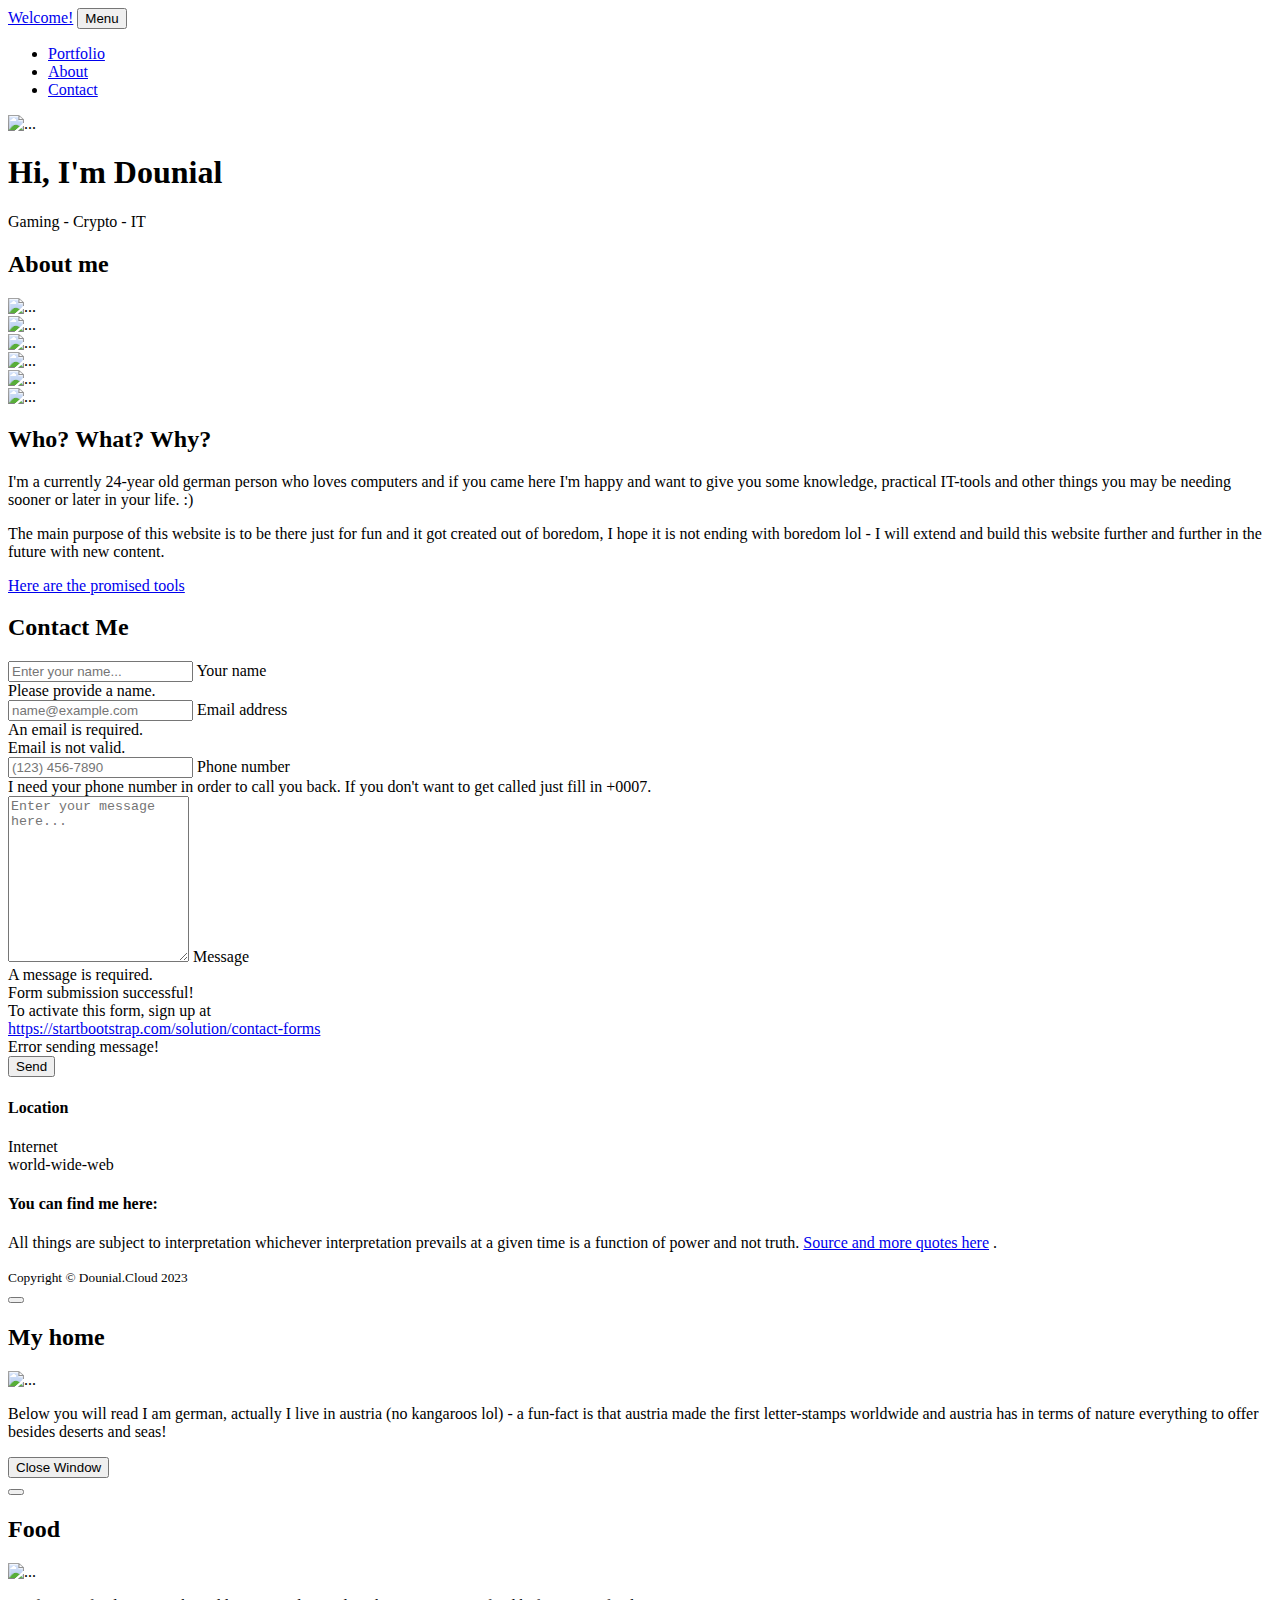
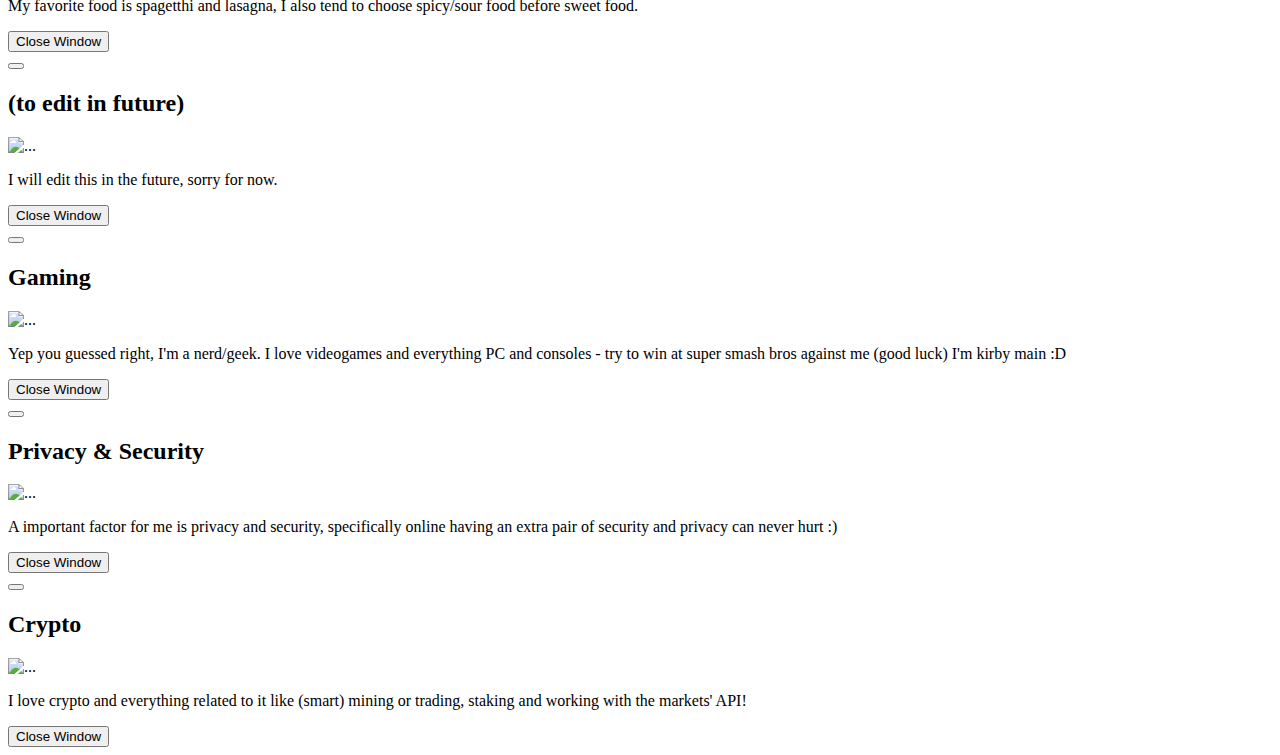
==== index.html @ b58fe0c3 "Added index.html" ====
<!DOCTYPE html>
<html lang="en">
    <head>
        <meta charset="utf-8" />
        <meta name="viewport" content="width=device-width, initial-scale=1, shrink-to-fit=no" />
        <meta name="description" content="" />
        <meta name="author" content="" />
        <title>I'm just a tab, don't mind me</title>
        <!-- Favicon-->
        <link rel="icon" type="image/x-icon" href="assets/favicon.ico" />
        <!-- Font Awesome icons (free version)-->
        <script src="https://use.fontawesome.com/releases/v6.3.0/js/all.js" crossorigin="anonymous"></script>
        <!-- Google fonts-->
        <link href="https://fonts.googleapis.com/css?family=Montserrat:400,700" rel="stylesheet" type="text/css" />
        <link href="https://fonts.googleapis.com/css?family=Lato:400,700,400italic,700italic" rel="stylesheet" type="text/css" />
        <!-- Core theme CSS (includes Bootstrap)-->
        <link href="css/styles.css" rel="stylesheet" />
    </head>
    <body id="page-top">
        <!-- Navigation-->
        <nav class="navbar navbar-expand-lg bg-secondary text-uppercase fixed-top" id="mainNav">
            <div class="container">
                <a class="navbar-brand" href="#page-top">Welcome!</a>
                <button class="navbar-toggler text-uppercase font-weight-bold bg-primary text-white rounded" type="button" data-bs-toggle="collapse" data-bs-target="#navbarResponsive" aria-controls="navbarResponsive" aria-expanded="false" aria-label="Toggle navigation">
                    Menu
                    <i class="fas fa-bars"></i>
                </button>
                <div class="collapse navbar-collapse" id="navbarResponsive">
                    <ul class="navbar-nav ms-auto">
                        <li class="nav-item mx-0 mx-lg-1"><a class="nav-link py-3 px-0 px-lg-3 rounded" href="#portfolio">Portfolio</a></li>
                        <li class="nav-item mx-0 mx-lg-1"><a class="nav-link py-3 px-0 px-lg-3 rounded" href="#about">About</a></li>
                        <li class="nav-item mx-0 mx-lg-1"><a class="nav-link py-3 px-0 px-lg-3 rounded" href="#contact">Contact</a></li>
                    </ul>
                </div>
            </div>
        </nav>
        <!-- Masthead-->
        <header class="masthead bg-primary text-white text-center">
            <div class="container d-flex align-items-center flex-column">
                <!-- Masthead Avatar Image-->
                <img class="masthead-avatar mb-5" src="assets/img/avataaars.png" alt="..." />
                <!-- Masthead Heading-->
                <h1 class="masthead-heading text-uppercase mb-0">Hi, I'm Dounial</h1>
                <!-- Icon Divider-->
                <div class="divider-custom divider-light">
                    <div class="divider-custom-line"></div>
                    <div class="divider-custom-icon"><i class="fas fa-star"></i></div>
                    <div class="divider-custom-line"></div>
                </div>
                <!-- Masthead Subheading-->
                <p class="masthead-subheading font-weight-light mb-0">Gaming - Crypto - IT</p>
            </div>
        </header>
        <!-- Portfolio Section-->
        <section class="page-section portfolio" id="portfolio">
            <div class="container">

                <!-- Portfolio Section Heading-->
                <h2 class="page-section-heading text-center text-uppercase text-secondary mb-0">About me</h2>
                <!-- Icon Divider-->
                <div class="divider-custom">
                    <div class="divider-custom-line"></div>
                    <div class="divider-custom-icon"><i class="fas fa-star"></i></div>
                    <div class="divider-custom-line"></div>
                </div>
                <!-- Portfolio Grid Items-->
                <div class="row justify-content-center">
                    <!-- Portfolio Item 1-->
                    <div class="col-md-6 col-lg-4 mb-5">
                        <div class="portfolio-item mx-auto" data-bs-toggle="modal" data-bs-target="#portfolioModal1">
                            <div class="portfolio-item-caption d-flex align-items-center justify-content-center h-100 w-100">
                                <div class="portfolio-item-caption-content text-center text-white"><i class="fas fa-plus fa-3x"></i></div>
                            </div>
                            <img class="img-fluid" src="assets/img/portfolio/cabin.png" alt="..." />
                        </div>
                    </div>
                    <!-- Portfolio Item 2-->
                    <div class="col-md-6 col-lg-4 mb-5">
                        <div class="portfolio-item mx-auto" data-bs-toggle="modal" data-bs-target="#portfolioModal2">
                            <div class="portfolio-item-caption d-flex align-items-center justify-content-center h-100 w-100">
                                <div class="portfolio-item-caption-content text-center text-white"><i class="fas fa-plus fa-3x"></i></div>
                            </div>
                            <img class="img-fluid" src="assets/img/portfolio/cake.png" alt="..." />
                        </div>
                    </div>
                    <!-- Portfolio Item 3-->
                    <div class="col-md-6 col-lg-4 mb-5">
                        <div class="portfolio-item mx-auto" data-bs-toggle="modal" data-bs-target="#portfolioModal3">
                            <div class="portfolio-item-caption d-flex align-items-center justify-content-center h-100 w-100">
                                <div class="portfolio-item-caption-content text-center text-white"><i class="fas fa-plus fa-3x"></i></div>
                            </div>
                            <img class="img-fluid" src="assets/img/portfolio/circus.png" alt="..." />
                        </div>
                    </div>
                    <!-- Portfolio Item 4-->
                    <div class="col-md-6 col-lg-4 mb-5 mb-lg-0">
                        <div class="portfolio-item mx-auto" data-bs-toggle="modal" data-bs-target="#portfolioModal4">
                            <div class="portfolio-item-caption d-flex align-items-center justify-content-center h-100 w-100">
                                <div class="portfolio-item-caption-content text-center text-white"><i class="fas fa-plus fa-3x"></i></div>
                            </div>
                            <img class="img-fluid" src="assets/img/portfolio/game.png" alt="..." />
                        </div>
                    </div>
                    <!-- Portfolio Item 5-->
                    <div class="col-md-6 col-lg-4 mb-5 mb-md-0">
                        <div class="portfolio-item mx-auto" data-bs-toggle="modal" data-bs-target="#portfolioModal5">
                            <div class="portfolio-item-caption d-flex align-items-center justify-content-center h-100 w-100">
                                <div class="portfolio-item-caption-content text-center text-white"><i class="fas fa-plus fa-3x"></i></div>
                            </div>
                            <img class="img-fluid" src="assets/img/portfolio/safe.png" alt="..." />
                        </div>
                    </div>
                    <!-- Portfolio Item 6-->
                    <div class="col-md-6 col-lg-4">
                        <div class="portfolio-item mx-auto" data-bs-toggle="modal" data-bs-target="#portfolioModal6">
                            <div class="portfolio-item-caption d-flex align-items-center justify-content-center h-100 w-100">
                                <div class="portfolio-item-caption-content text-center text-white"><i class="fas fa-plus fa-3x"></i></div>
                            </div>
                            <img class="img-fluid" src="assets/img/portfolio/submarine.png" alt="..." />
                        </div>
                    </div>
                </div>
            </div>
        </section>


                <!-- About Section-->
        <section class="page-section bg-primary text-white mb-0" id="about me">
            <div class="container">
                <!-- About Section Heading-->
                <h2 class="page-section-heading text-center text-uppercase text-white">Who? What? Why?</h2>
                <!-- Icon Divider-->
                <div class="divider-custom divider-light">
                    <div class="divider-custom-line"></div>
                    <div class="divider-custom-icon"><i class="fas fa-star"></i></div>
                    <div class="divider-custom-line"></div>
                </div>
                <!-- About Section Content-->
                <div class="row">
                    <div class="col-lg-4 ms-auto"><p class="lead">I'm a currently 24-year old german person who loves computers and if you came here I'm happy and want to give you some knowledge, practical IT-tools and other things you may be needing sooner or later in your life. :)</p></div>
                    <div class="col-lg-4 me-auto"><p class="lead">The main purpose of this website is to be there just for fun and it got created out of boredom, I hope it is not ending with boredom lol - I will extend and build this website further and further in the future with new content.</p></div>
                </div>
                <!-- About Section Button-->
                <div class="text-center mt-4">
                    <a class="btn btn-xl btn-outline-light" href="https://github.com/NeatFennec/cooltoolurls/">
                        <i class="fas fa-download me-2"></i>
                        Here are the promised tools
                    </a>
                </div>
            </div>
        </section>


        <!-- Contact Section-->
        <section class="page-section" id="contact">
            <div class="container">
                <!-- Contact Section Heading-->
                <h2 class="page-section-heading text-center text-uppercase text-secondary mb-0">Contact Me</h2>
                <!-- Icon Divider-->
                <div class="divider-custom">
                    <div class="divider-custom-line"></div>
                    <div class="divider-custom-icon"><i class="fas fa-star"></i></div>
                    <div class="divider-custom-line"></div>
                </div>
                <!-- Contact Section Form-->
                <div class="row justify-content-center">
                    <div class="col-lg-8 col-xl-7">
                        <!-- * * * * * * * * * * * * * * *-->
                        <!-- * * SB Forms Contact Form * *-->
                        <!-- * * * * * * * * * * * * * * *-->
                        <!-- This form is pre-integrated with SB Forms.-->
                        <!-- To make this form functional, sign up at-->
                        <!-- https://startbootstrap.com/solution/contact-forms-->
                        <!-- to get an API token!-->
                        <form id="contactForm" data-sb-form-api-token="API_TOKEN">
                            <!-- Name input-->
                            <div class="form-floating mb-3">
                                <input class="form-control" id="name" type="text" placeholder="Enter your name..." data-sb-validations="required" />
                                <label for="name">Your name</label>
                                <div class="invalid-feedback" data-sb-feedback="name:required">Please provide a name.</div>
                            </div>
                            <!-- Email address input-->
                            <div class="form-floating mb-3">
                                <input class="form-control" id="email" type="email" placeholder="name@example.com" data-sb-validations="required,email" />
                                <label for="email">Email address</label>
                                <div class="invalid-feedback" data-sb-feedback="email:required">An email is required.</div>
                                <div class="invalid-feedback" data-sb-feedback="email:email">Email is not valid.</div>
                            </div>
                            <!-- Phone number input-->
                            <div class="form-floating mb-3">
                                <input class="form-control" id="phone" type="tel" placeholder="(123) 456-7890" data-sb-validations="required" />
                                <label for="phone">Phone number</label>
                                <div class="invalid-feedback" data-sb-feedback="phone:required">I need your phone number in order to call you back. If you don't want to get called just fill in +0007.</div>
                            </div>
                            <!-- Message input-->
                            <div class="form-floating mb-3">
                                <textarea class="form-control" id="message" type="text" placeholder="Enter your message here..." style="height: 10rem" data-sb-validations="required"></textarea>
                                <label for="message">Message</label>
                                <div class="invalid-feedback" data-sb-feedback="message:required">A message is required.</div>
                            </div>
                            <!-- Submit success message-->
                            <!---->
                            <!-- This is what your users will see when the form-->
                            <!-- has successfully submitted-->
                            <div class="d-none" id="submitSuccessMessage">
                                <div class="text-center mb-3">
                                    <div class="fw-bolder">Form submission successful!</div>
                                    To activate this form, sign up at
                                    <br />
                                    <a href="https://startbootstrap.com/solution/contact-forms">https://startbootstrap.com/solution/contact-forms</a>
                                </div>
                            </div>
                            <!-- Submit error message-->
                            <!---->
                            <!-- This is what your users will see when there is-->
                            <!-- an error submitting the form-->
                            <div class="d-none" id="submitErrorMessage"><div class="text-center text-danger mb-3">Error sending message!</div></div>
                            <!-- Submit Button-->
                            <button class="btn btn-primary btn-xl disabled" id="submitButton" type="submit">Send</button>
                        </form>
                    </div>
                </div>
            </div>
        </section>
        <!-- Footer-->
        <footer class="footer text-center">
            <div class="container">
                <div class="row">
                    <!-- Footer Location-->
                    <div class="col-lg-4 mb-5 mb-lg-0">
                        <h4 class="text-uppercase mb-4">Location</h4>
                        <p class="lead mb-0">
                            Internet
                            <br />
                            world-wide-web
                        </p>
                    </div>
                    <!-- Footer Social Icons-->
                    <div class="col-lg-4 mb-5 mb-lg-0">
                        <h4 class="text-uppercase mb-4">You can find me here:</h4>
                        <a class="btn btn-outline-light btn-social mx-1" href="https://steamcommunity.com/id/dounial/"><i class="fab fa-fw fa-facebook-f"></i></a>
                        <a class="btn btn-outline-light btn-social mx-1" href="https://battlelog.battlefield.com/bf4/user/Dounialx/"><i class="fab fa-fw fa-twitter"></i></a>
                        <a class="btn btn-outline-light btn-social mx-1" href="https://dounial.itch.io/"><i class="fab fa-fw fa-linkedin-in"></i></a>
                        <a class="btn btn-outline-light btn-social mx-1" href="https://lutris.net/user/ApathyDan"><i class="fab fa-fw fa-dribbble"></i></a>
                    </div>
                    <!-- Footer About Text-->
                    <div class="col-lg-4">
                        <h4 class="text-uppercase mb-4"></h4>
                        <p class="lead mb-0">
                            All things are subject to interpretation whichever interpretation prevails at a given time is a function of power and not truth.
                            <a href="https://www.brainyquote.com/authors/friedrich-nietzsche-quotes">Source and more quotes here</a>
                            .
                        </p>
                    </div>
                </div>
            </div>
        </footer>
        <!-- Copyright Section-->
        <div class="copyright py-4 text-center text-white">
            <div class="container"><small>Copyright &copy; Dounial.Cloud 2023</small></div>
        </div>
        <!-- Portfolio Modals-->
        <!-- Portfolio Modal 1-->
        <div class="portfolio-modal modal fade" id="portfolioModal1" tabindex="-1" aria-labelledby="portfolioModal1" aria-hidden="true">
            <div class="modal-dialog modal-xl">
                <div class="modal-content">
                    <div class="modal-header border-0"><button class="btn-close" type="button" data-bs-dismiss="modal" aria-label="Close"></button></div>
                    <div class="modal-body text-center pb-5">
                        <div class="container">
                            <div class="row justify-content-center">
                                <div class="col-lg-8">
                                    <!-- Portfolio Modal - Title-->
                                    <h2 class="portfolio-modal-title text-secondary text-uppercase mb-0">My home</h2>
                                    <!-- Icon Divider-->
                                    <div class="divider-custom">
                                        <div class="divider-custom-line"></div>
                                        <div class="divider-custom-icon"><i class="fas fa-star"></i></div>
                                        <div class="divider-custom-line"></div>
                                    </div>
                                    <!-- Portfolio Modal - Image-->
                                    <img class="img-fluid rounded mb-5" src="assets/img/portfolio/cabin.png" alt="..." />
                                    <!-- Portfolio Modal - Text-->
                                    <p class="mb-4">Below you will read I am german, actually I live in austria (no kangaroos lol) - a fun-fact is that austria made the first letter-stamps worldwide and austria has in terms of nature everything to offer besides deserts and seas! </p>
                                    <button class="btn btn-primary" data-bs-dismiss="modal">
                                        <i class="fas fa-xmark fa-fw"></i>
                                        Close Window
                                    </button>
                                </div>
                            </div>
                        </div>
                    </div>
                </div>
            </div>
        </div>
        <!-- Portfolio Modal 2-->
        <div class="portfolio-modal modal fade" id="portfolioModal2" tabindex="-1" aria-labelledby="portfolioModal2" aria-hidden="true">
            <div class="modal-dialog modal-xl">
                <div class="modal-content">
                    <div class="modal-header border-0"><button class="btn-close" type="button" data-bs-dismiss="modal" aria-label="Close"></button></div>
                    <div class="modal-body text-center pb-5">
                        <div class="container">
                            <div class="row justify-content-center">
                                <div class="col-lg-8">
                                    <!-- Portfolio Modal - Title-->
                                    <h2 class="portfolio-modal-title text-secondary text-uppercase mb-0">Food</h2>
                                    <!-- Icon Divider-->
                                    <div class="divider-custom">
                                        <div class="divider-custom-line"></div>
                                        <div class="divider-custom-icon"><i class="fas fa-star"></i></div>
                                        <div class="divider-custom-line"></div>
                                    </div>
                                    <!-- Portfolio Modal - Image-->
                                    <img class="img-fluid rounded mb-5" src="assets/img/portfolio/cake.png" alt="..." />
                                    <!-- Portfolio Modal - Text-->
                                    <p class="mb-4">My favorite food is spagetthi and lasagna, I also tend to choose spicy/sour food before sweet food.</p>
                                    <button class="btn btn-primary" data-bs-dismiss="modal">
                                        <i class="fas fa-xmark fa-fw"></i>
                                        Close Window
                                    </button>
                                </div>
                            </div>
                        </div>
                    </div>
                </div>
            </div>
        </div>
        <!-- Portfolio Modal 3-->
        <div class="portfolio-modal modal fade" id="portfolioModal3" tabindex="-1" aria-labelledby="portfolioModal3" aria-hidden="true">
            <div class="modal-dialog modal-xl">
                <div class="modal-content">
                    <div class="modal-header border-0"><button class="btn-close" type="button" data-bs-dismiss="modal" aria-label="Close"></button></div>
                    <div class="modal-body text-center pb-5">
                        <div class="container">
                            <div class="row justify-content-center">
                                <div class="col-lg-8">
                                    <!-- Portfolio Modal - Title-->
                                    <h2 class="portfolio-modal-title text-secondary text-uppercase mb-0">(to edit in future)</h2>
                                    <!-- Icon Divider-->
                                    <div class="divider-custom">
                                        <div class="divider-custom-line"></div>
                                        <div class="divider-custom-icon"><i class="fas fa-star"></i></div>
                                        <div class="divider-custom-line"></div>
                                    </div>
                                    <!-- Portfolio Modal - Image-->
                                    <img class="img-fluid rounded mb-5" src="assets/img/portfolio/circus.png" alt="..." />
                                    <!-- Portfolio Modal - Text-->
                                    <p class="mb-4">I will edit this in the future, sorry for now.</p>
                                    <button class="btn btn-primary" data-bs-dismiss="modal">
                                        <i class="fas fa-xmark fa-fw"></i>
                                        Close Window
                                    </button>
                                </div>
                            </div>
                        </div>
                    </div>
                </div>
            </div>
        </div>
        <!-- Portfolio Modal 4-->
        <div class="portfolio-modal modal fade" id="portfolioModal4" tabindex="-1" aria-labelledby="portfolioModal4" aria-hidden="true">
            <div class="modal-dialog modal-xl">
                <div class="modal-content">
                    <div class="modal-header border-0"><button class="btn-close" type="button" data-bs-dismiss="modal" aria-label="Close"></button></div>
                    <div class="modal-body text-center pb-5">
                        <div class="container">
                            <div class="row justify-content-center">
                                <div class="col-lg-8">
                                    <!-- Portfolio Modal - Title-->
                                    <h2 class="portfolio-modal-title text-secondary text-uppercase mb-0">Gaming</h2>
                                    <!-- Icon Divider-->
                                    <div class="divider-custom">
                                        <div class="divider-custom-line"></div>
                                        <div class="divider-custom-icon"><i class="fas fa-star"></i></div>
                                        <div class="divider-custom-line"></div>
                                    </div>
                                    <!-- Portfolio Modal - Image-->
                                    <img class="img-fluid rounded mb-5" src="assets/img/portfolio/game.png" alt="..." />
                                    <!-- Portfolio Modal - Text-->
                                    <p class="mb-4">Yep you guessed right, I'm a nerd/geek. I love videogames and everything PC and consoles - try to win at super smash bros against me (good luck) I'm kirby main :D</p>
                                    <button class="btn btn-primary" data-bs-dismiss="modal">
                                        <i class="fas fa-xmark fa-fw"></i>
                                        Close Window
                                    </button>
                                </div>
                            </div>
                        </div>
                    </div>
                </div>
            </div>
        </div>
        <!-- Portfolio Modal 5-->
        <div class="portfolio-modal modal fade" id="portfolioModal5" tabindex="-1" aria-labelledby="portfolioModal5" aria-hidden="true">
            <div class="modal-dialog modal-xl">
                <div class="modal-content">
                    <div class="modal-header border-0"><button class="btn-close" type="button" data-bs-dismiss="modal" aria-label="Close"></button></div>
                    <div class="modal-body text-center pb-5">
                        <div class="container">
                            <div class="row justify-content-center">
                                <div class="col-lg-8">
                                    <!-- Portfolio Modal - Title-->
                                    <h2 class="portfolio-modal-title text-secondary text-uppercase mb-0">Privacy & Security</h2>
                                    <!-- Icon Divider-->
                                    <div class="divider-custom">
                                        <div class="divider-custom-line"></div>
                                        <div class="divider-custom-icon"><i class="fas fa-star"></i></div>
                                        <div class="divider-custom-line"></div>
                                    </div>
                                    <!-- Portfolio Modal - Image-->
                                    <img class="img-fluid rounded mb-5" src="assets/img/portfolio/safe.png" alt="..." />
                                    <!-- Portfolio Modal - Text-->
                                    <p class="mb-4">A important factor for me is privacy and security, specifically online having an extra pair of security and privacy can never hurt :)</p>
                                    <button class="btn btn-primary" data-bs-dismiss="modal">
                                        <i class="fas fa-xmark fa-fw"></i>
                                        Close Window
                                    </button>
                                </div>
                            </div>
                        </div>
                    </div>
                </div>
            </div>
        </div>
        <!-- Portfolio Modal 6-->
        <div class="portfolio-modal modal fade" id="portfolioModal6" tabindex="-1" aria-labelledby="portfolioModal6" aria-hidden="true">
            <div class="modal-dialog modal-xl">
                <div class="modal-content">
                    <div class="modal-header border-0"><button class="btn-close" type="button" data-bs-dismiss="modal" aria-label="Close"></button></div>
                    <div class="modal-body text-center pb-5">
                        <div class="container">
                            <div class="row justify-content-center">
                                <div class="col-lg-8">
                                    <!-- Portfolio Modal - Title-->
                                    <h2 class="portfolio-modal-title text-secondary text-uppercase mb-0">Crypto</h2>
                                    <!-- Icon Divider-->
                                    <div class="divider-custom">
                                        <div class="divider-custom-line"></div>
                                        <div class="divider-custom-icon"><i class="fas fa-star"></i></div>
                                        <div class="divider-custom-line"></div>
                                    </div>
                                    <!-- Portfolio Modal - Image-->
                                    <img class="img-fluid rounded mb-5" src="assets/img/portfolio/submarine.png" alt="..." />
                                    <!-- Portfolio Modal - Text-->
                                    <p class="mb-4">I love crypto and everything related to it like (smart) mining or trading, staking and working with the markets' API!</p>
                                    <button class="btn btn-primary" data-bs-dismiss="modal">
                                        <i class="fas fa-xmark fa-fw"></i>
                                        Close Window
                                    </button>
                                </div>
                            </div>
                        </div>
                    </div>
                </div>
            </div>
        </div>
        <!-- Bootstrap core JS-->


<script src="https://code.createjs.com/1.0.0/createjs.min.js"></script>



        <script src="https://cdn.jsdelivr.net/npm/bootstrap@5.2.3/dist/js/bootstrap.bundle.min.js"></script>
        <!-- Core theme JS-->
        <script src="js/scripts.js"></script>
        <!-- * * * * * * * * * * * * * * * * * * * * * * * * * * * * * * * * * * * * * * * *-->
        <!-- * *                               SB Forms JS                               * *-->
        <!-- * * Activate your form at https://startbootstrap.com/solution/contact-forms * *-->
        <!-- * * * * * * * * * * * * * * * * * * * * * * * * * * * * * * * * * * * * * * * *-->
        <script src="https://cdn.startbootstrap.com/sb-forms-latest.js"></script>
    </body>
</html>
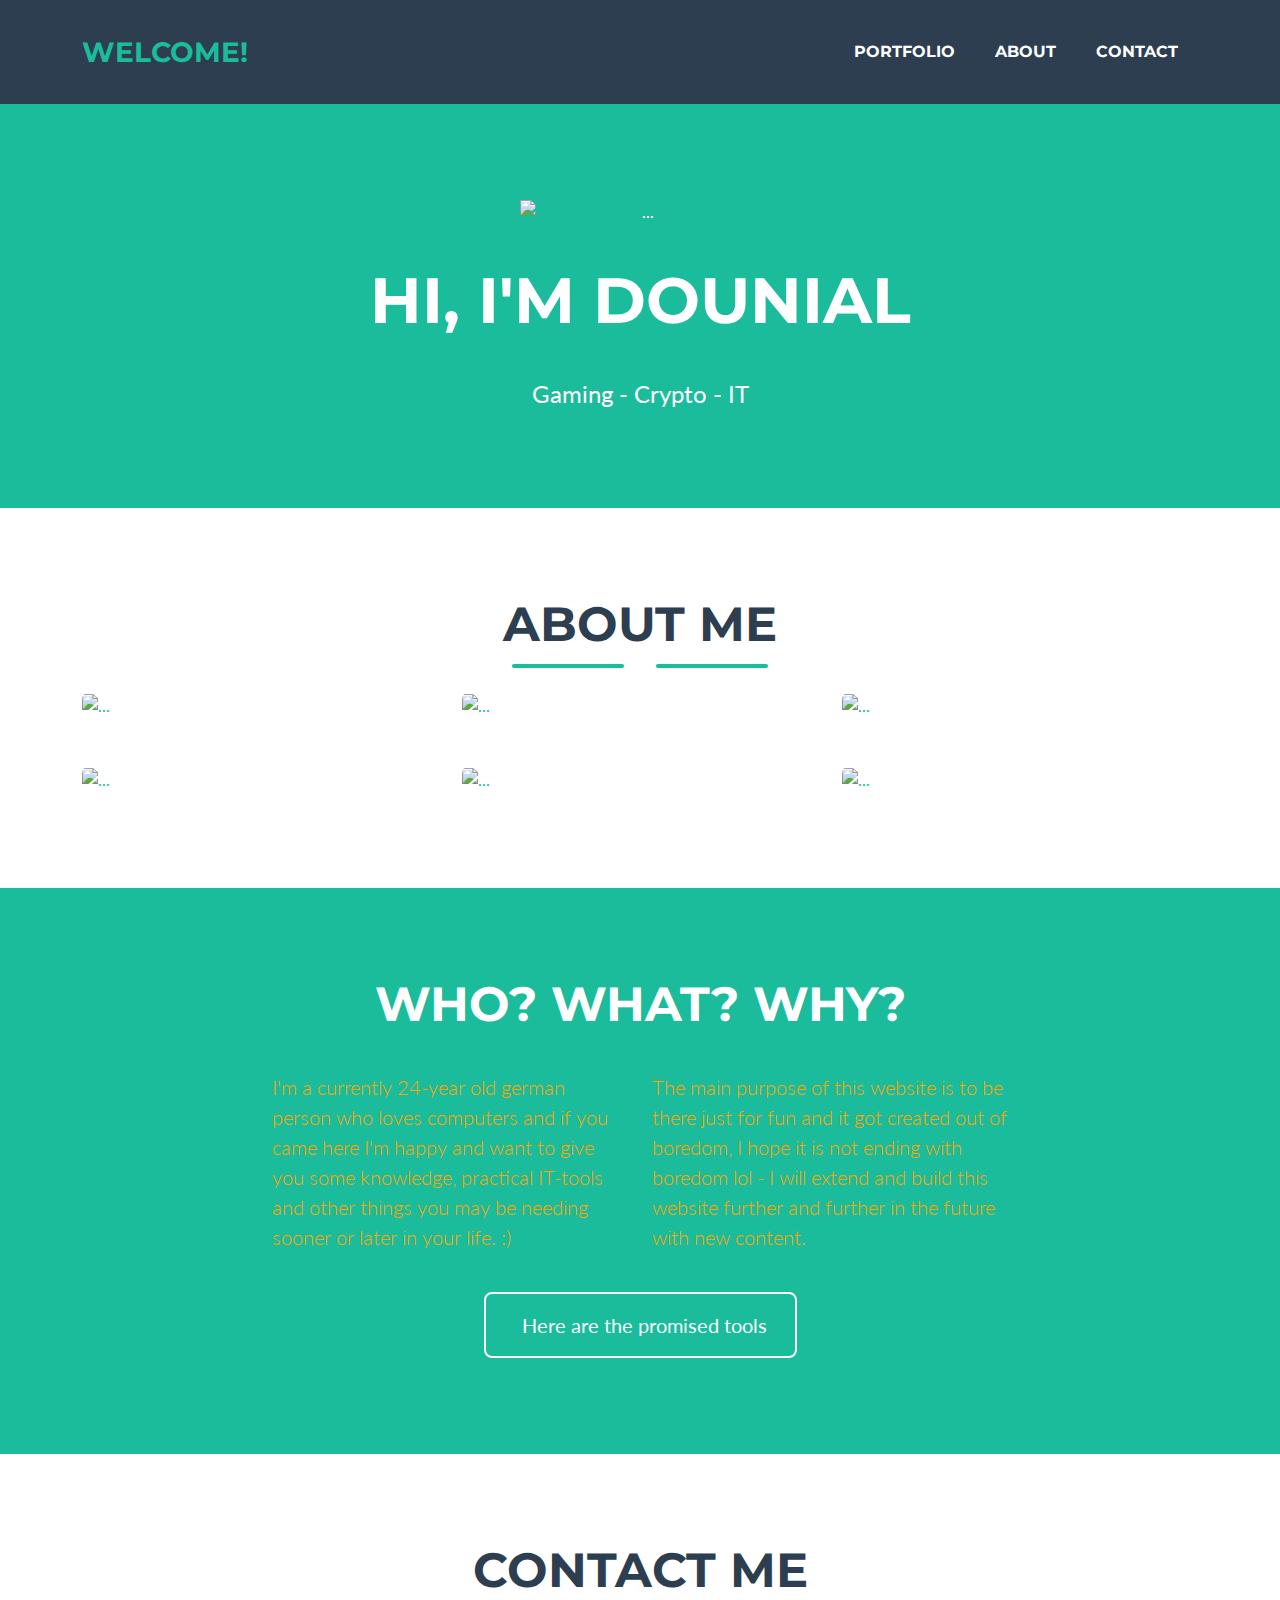
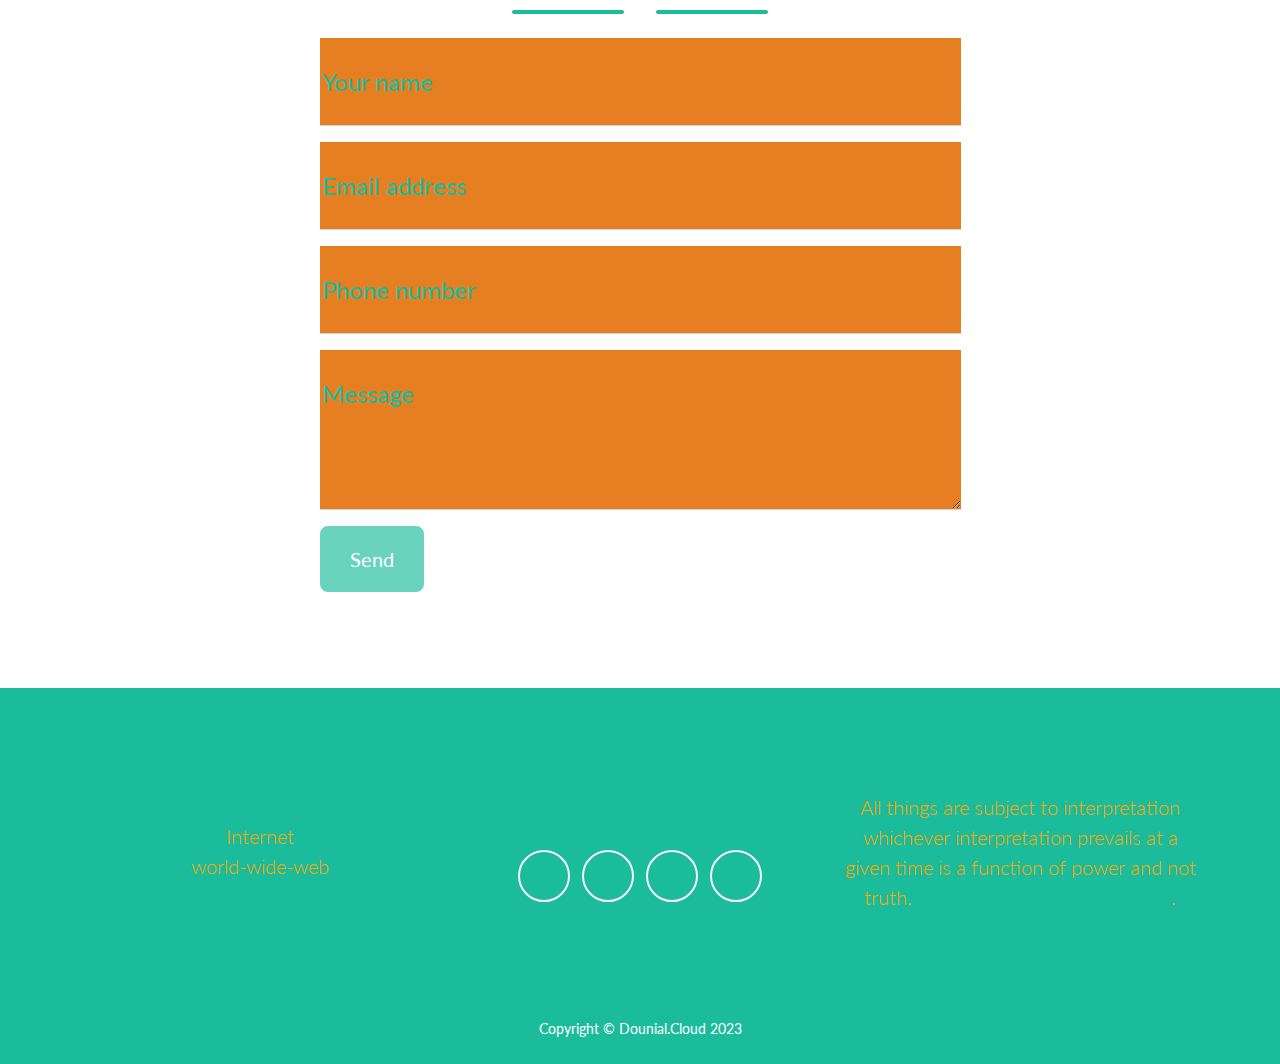
==== commit ccaeb1fa: "Update index.html" ====
--- a/index.html
+++ b/index.html
@@ -237,11 +237,11 @@
                     </div>
                     <!-- Footer Social Icons-->
                     <div class="col-lg-4 mb-5 mb-lg-0">
-                        <h4 class="text-uppercase mb-4">You can find me here:</h4>
-                        <a class="btn btn-outline-light btn-social mx-1" href="https://steamcommunity.com/id/dounial/"><i class="fab fa-fw fa-facebook-f"></i></a>
-                        <a class="btn btn-outline-light btn-social mx-1" href="https://battlelog.battlefield.com/bf4/user/Dounialx/"><i class="fab fa-fw fa-twitter"></i></a>
-                        <a class="btn btn-outline-light btn-social mx-1" href="https://dounial.itch.io/"><i class="fab fa-fw fa-linkedin-in"></i></a>
-                        <a class="btn btn-outline-light btn-social mx-1" href="https://lutris.net/user/ApathyDan"><i class="fab fa-fw fa-dribbble"></i></a>
+                        <h4 class="text-uppercase mb-4">You can (not) find me here:</h4>
+                        <a class="btn btn-outline-light btn-social mx-1" href=""><i class="fab fa-fw fa-facebook-f"></i></a>
+                        <a class="btn btn-outline-light btn-social mx-1" href=""><i class="fab fa-fw fa-twitter"></i></a>
+                        <a class="btn btn-outline-light btn-social mx-1" href=""><i class="fab fa-fw fa-linkedin-in"></i></a>
+                        <a class="btn btn-outline-light btn-social mx-1" href=""><i class="fab fa-fw fa-dribbble"></i></a>
                     </div>
                     <!-- Footer About Text-->
                     <div class="col-lg-4">
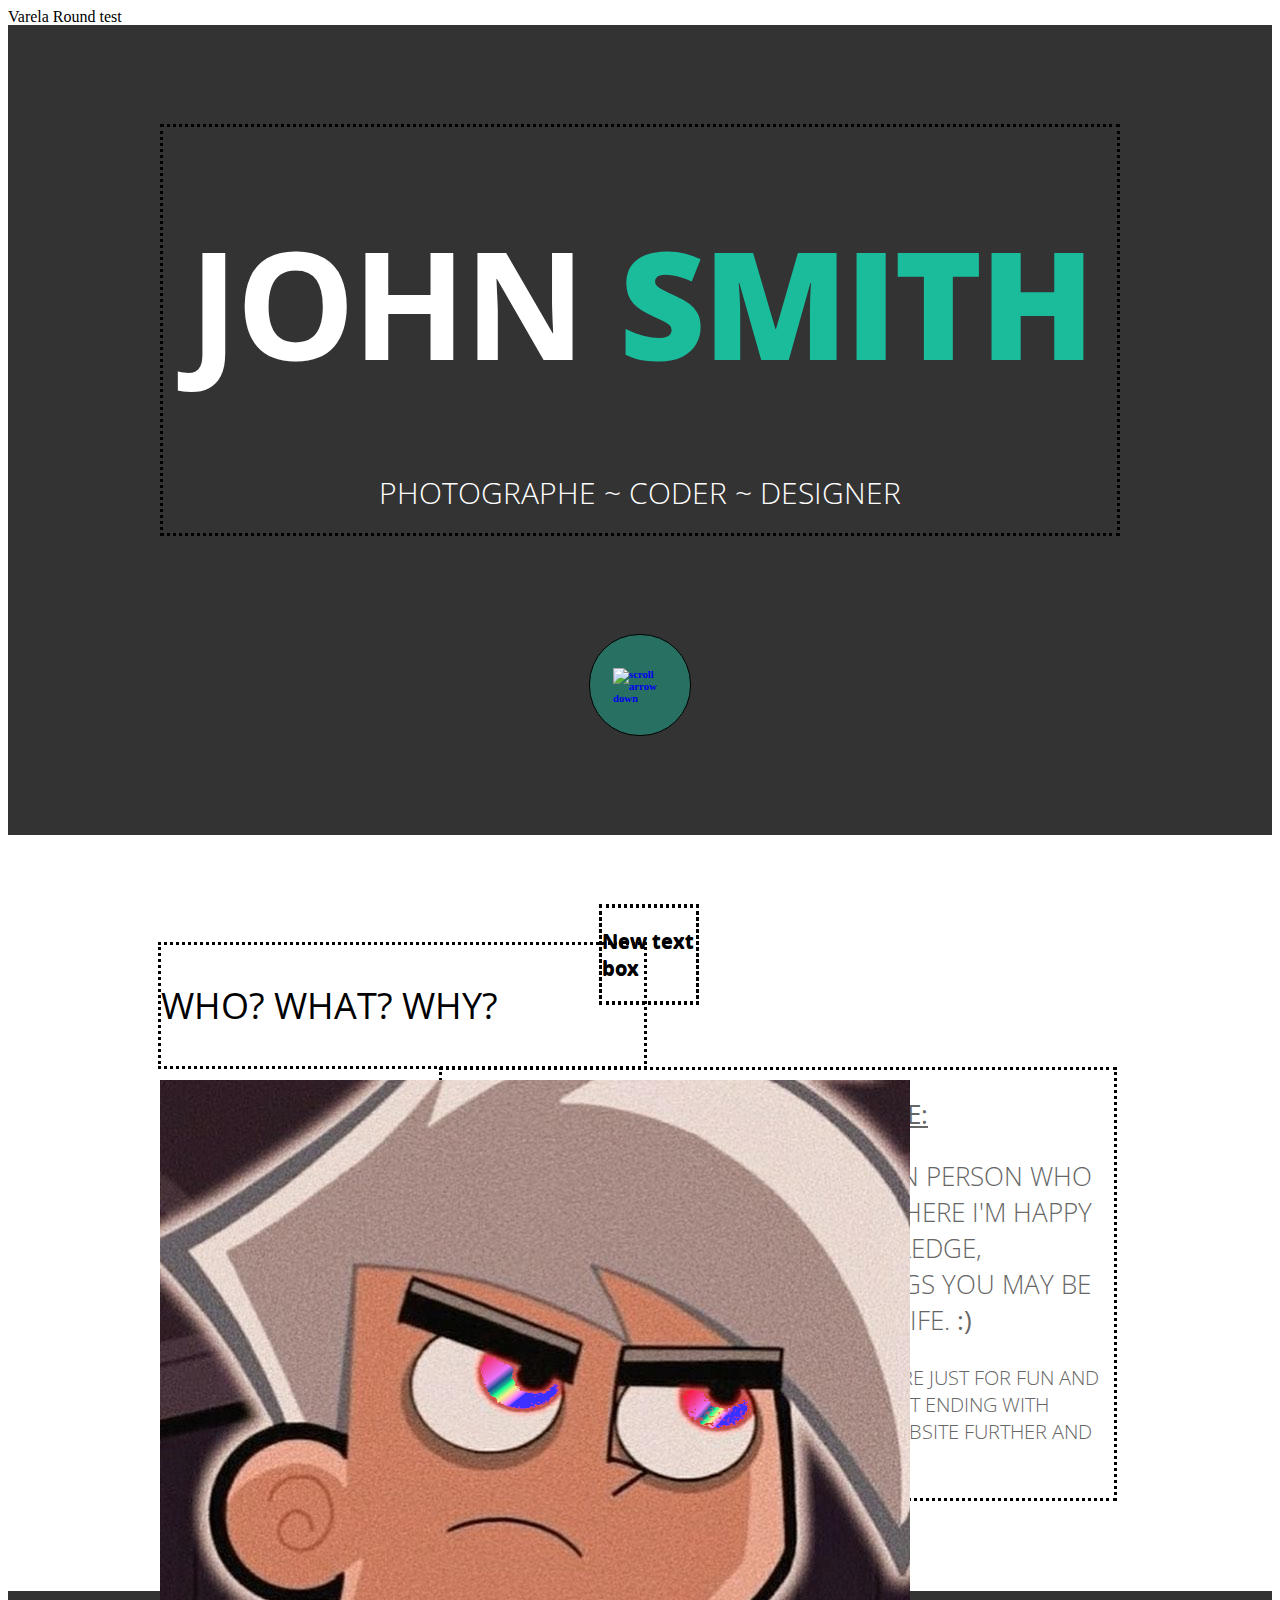
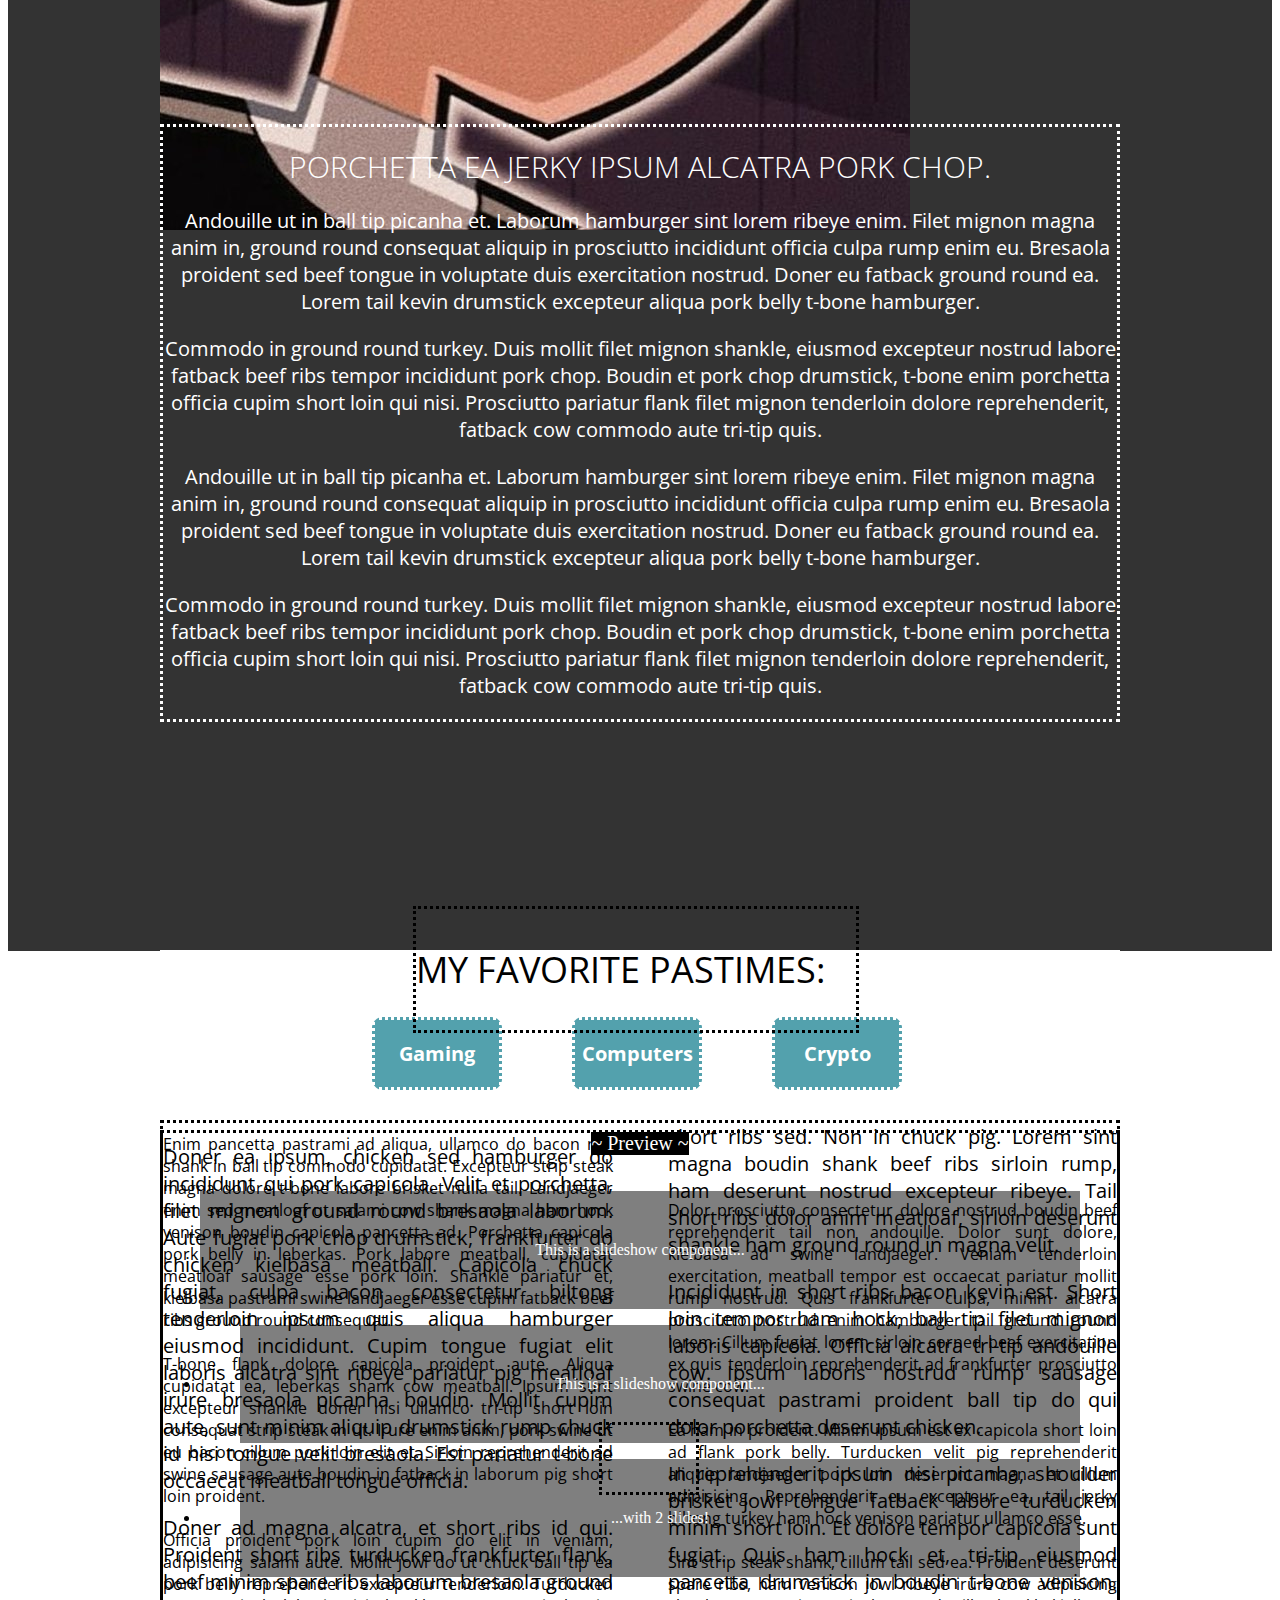
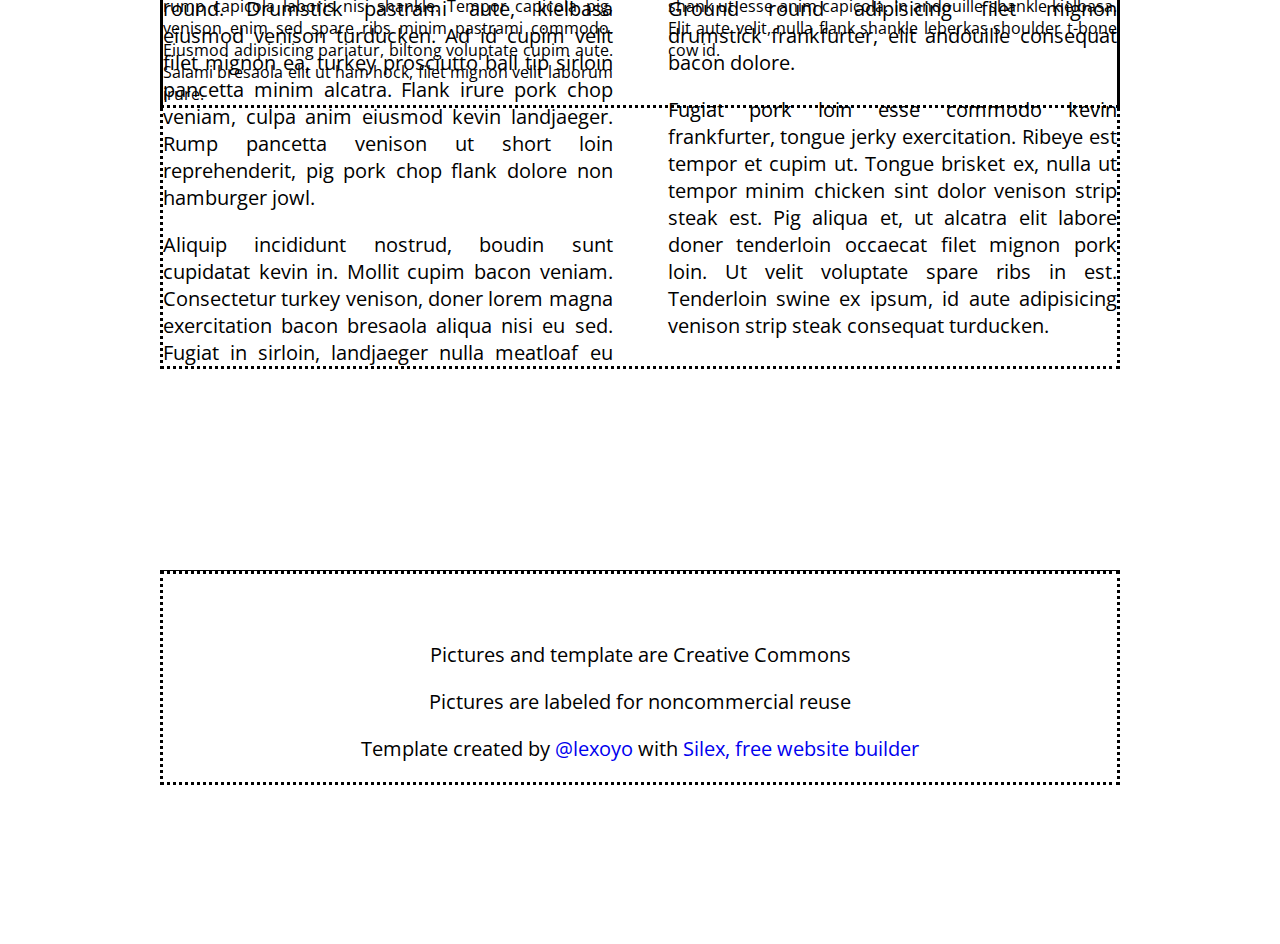
==== commit 3295b906: "Batch update" ====
--- a/index.html
+++ b/index.html
@@ -1,471 +1,426 @@
-<!DOCTYPE html>
-<html lang="en">
-    <head>
-        <meta charset="utf-8" />
-        <meta name="viewport" content="width=device-width, initial-scale=1, shrink-to-fit=no" />
-        <meta name="description" content="" />
-        <meta name="author" content="" />
-        <title>I'm just a tab, don't mind me</title>
-        <!-- Favicon-->
-        <link rel="icon" type="image/x-icon" href="assets/favicon.ico" />
-        <!-- Font Awesome icons (free version)-->
-        <script src="https://use.fontawesome.com/releases/v6.3.0/js/all.js" crossorigin="anonymous"></script>
-        <!-- Google fonts-->
-        <link href="https://fonts.googleapis.com/css?family=Montserrat:400,700" rel="stylesheet" type="text/css" />
-        <link href="https://fonts.googleapis.com/css?family=Lato:400,700,400italic,700italic" rel="stylesheet" type="text/css" />
-        <!-- Core theme CSS (includes Bootstrap)-->
-        <link href="css/styles.css" rel="stylesheet" />
-    </head>
-    <body id="page-top">
-        <!-- Navigation-->
-        <nav class="navbar navbar-expand-lg bg-secondary text-uppercase fixed-top" id="mainNav">
-            <div class="container">
-                <a class="navbar-brand" href="#page-top">Welcome!</a>
-                <button class="navbar-toggler text-uppercase font-weight-bold bg-primary text-white rounded" type="button" data-bs-toggle="collapse" data-bs-target="#navbarResponsive" aria-controls="navbarResponsive" aria-expanded="false" aria-label="Toggle navigation">
-                    Menu
-                    <i class="fas fa-bars"></i>
-                </button>
-                <div class="collapse navbar-collapse" id="navbarResponsive">
-                    <ul class="navbar-nav ms-auto">
-                        <li class="nav-item mx-0 mx-lg-1"><a class="nav-link py-3 px-0 px-lg-3 rounded" href="#portfolio">Portfolio</a></li>
-                        <li class="nav-item mx-0 mx-lg-1"><a class="nav-link py-3 px-0 px-lg-3 rounded" href="#about">About</a></li>
-                        <li class="nav-item mx-0 mx-lg-1"><a class="nav-link py-3 px-0 px-lg-3 rounded" href="#contact">Contact</a></li>
-                    </ul>
-                </div>
-            </div>
-        </nav>
-        <!-- Masthead-->
-        <header class="masthead bg-primary text-white text-center">
-            <div class="container d-flex align-items-center flex-column">
-                <!-- Masthead Avatar Image-->
-                <img class="masthead-avatar mb-5" src="assets/img/avataaars.png" alt="..." />
-                <!-- Masthead Heading-->
-                <h1 class="masthead-heading text-uppercase mb-0">Hi, I'm Dounial</h1>
-                <!-- Icon Divider-->
-                <div class="divider-custom divider-light">
-                    <div class="divider-custom-line"></div>
-                    <div class="divider-custom-icon"><i class="fas fa-star"></i></div>
-                    <div class="divider-custom-line"></div>
-                </div>
-                <!-- Masthead Subheading-->
-                <p class="masthead-subheading font-weight-light mb-0">Gaming - Crypto - IT</p>
-            </div>
-        </header>
-        <!-- Portfolio Section-->
-        <section class="page-section portfolio" id="portfolio">
-            <div class="container">
-
-                <!-- Portfolio Section Heading-->
-                <h2 class="page-section-heading text-center text-uppercase text-secondary mb-0">About me</h2>
-                <!-- Icon Divider-->
-                <div class="divider-custom">
-                    <div class="divider-custom-line"></div>
-                    <div class="divider-custom-icon"><i class="fas fa-star"></i></div>
-                    <div class="divider-custom-line"></div>
-                </div>
-                <!-- Portfolio Grid Items-->
-                <div class="row justify-content-center">
-                    <!-- Portfolio Item 1-->
-                    <div class="col-md-6 col-lg-4 mb-5">
-                        <div class="portfolio-item mx-auto" data-bs-toggle="modal" data-bs-target="#portfolioModal1">
-                            <div class="portfolio-item-caption d-flex align-items-center justify-content-center h-100 w-100">
-                                <div class="portfolio-item-caption-content text-center text-white"><i class="fas fa-plus fa-3x"></i></div>
-                            </div>
-                            <img class="img-fluid" src="assets/img/portfolio/cabin.png" alt="..." />
-                        </div>
-                    </div>
-                    <!-- Portfolio Item 2-->
-                    <div class="col-md-6 col-lg-4 mb-5">
-                        <div class="portfolio-item mx-auto" data-bs-toggle="modal" data-bs-target="#portfolioModal2">
-                            <div class="portfolio-item-caption d-flex align-items-center justify-content-center h-100 w-100">
-                                <div class="portfolio-item-caption-content text-center text-white"><i class="fas fa-plus fa-3x"></i></div>
-                            </div>
-                            <img class="img-fluid" src="assets/img/portfolio/cake.png" alt="..." />
-                        </div>
-                    </div>
-                    <!-- Portfolio Item 3-->
-                    <div class="col-md-6 col-lg-4 mb-5">
-                        <div class="portfolio-item mx-auto" data-bs-toggle="modal" data-bs-target="#portfolioModal3">
-                            <div class="portfolio-item-caption d-flex align-items-center justify-content-center h-100 w-100">
-                                <div class="portfolio-item-caption-content text-center text-white"><i class="fas fa-plus fa-3x"></i></div>
-                            </div>
-                            <img class="img-fluid" src="assets/img/portfolio/circus.png" alt="..." />
-                        </div>
-                    </div>
-                    <!-- Portfolio Item 4-->
-                    <div class="col-md-6 col-lg-4 mb-5 mb-lg-0">
-                        <div class="portfolio-item mx-auto" data-bs-toggle="modal" data-bs-target="#portfolioModal4">
-                            <div class="portfolio-item-caption d-flex align-items-center justify-content-center h-100 w-100">
-                                <div class="portfolio-item-caption-content text-center text-white"><i class="fas fa-plus fa-3x"></i></div>
-                            </div>
-                            <img class="img-fluid" src="assets/img/portfolio/game.png" alt="..." />
-                        </div>
-                    </div>
-                    <!-- Portfolio Item 5-->
-                    <div class="col-md-6 col-lg-4 mb-5 mb-md-0">
-                        <div class="portfolio-item mx-auto" data-bs-toggle="modal" data-bs-target="#portfolioModal5">
-                            <div class="portfolio-item-caption d-flex align-items-center justify-content-center h-100 w-100">
-                                <div class="portfolio-item-caption-content text-center text-white"><i class="fas fa-plus fa-3x"></i></div>
-                            </div>
-                            <img class="img-fluid" src="assets/img/portfolio/safe.png" alt="..." />
-                        </div>
-                    </div>
-                    <!-- Portfolio Item 6-->
-                    <div class="col-md-6 col-lg-4">
-                        <div class="portfolio-item mx-auto" data-bs-toggle="modal" data-bs-target="#portfolioModal6">
-                            <div class="portfolio-item-caption d-flex align-items-center justify-content-center h-100 w-100">
-                                <div class="portfolio-item-caption-content text-center text-white"><i class="fas fa-plus fa-3x"></i></div>
-                            </div>
-                            <img class="img-fluid" src="assets/img/portfolio/submarine.png" alt="..." />
-                        </div>
-                    </div>
-                </div>
-            </div>
-        </section>
-
-
-                <!-- About Section-->
-        <section class="page-section bg-primary text-white mb-0" id="about me">
-            <div class="container">
-                <!-- About Section Heading-->
-                <h2 class="page-section-heading text-center text-uppercase text-white">Who? What? Why?</h2>
-                <!-- Icon Divider-->
-                <div class="divider-custom divider-light">
-                    <div class="divider-custom-line"></div>
-                    <div class="divider-custom-icon"><i class="fas fa-star"></i></div>
-                    <div class="divider-custom-line"></div>
-                </div>
-                <!-- About Section Content-->
-                <div class="row">
-                    <div class="col-lg-4 ms-auto"><p class="lead">I'm a currently 24-year old german person who loves computers and if you came here I'm happy and want to give you some knowledge, practical IT-tools and other things you may be needing sooner or later in your life. :)</p></div>
-                    <div class="col-lg-4 me-auto"><p class="lead">The main purpose of this website is to be there just for fun and it got created out of boredom, I hope it is not ending with boredom lol - I will extend and build this website further and further in the future with new content.</p></div>
-                </div>
-                <!-- About Section Button-->
-                <div class="text-center mt-4">
-                    <a class="btn btn-xl btn-outline-light" href="https://github.com/NeatFennec/cooltoolurls/">
-                        <i class="fas fa-download me-2"></i>
-                        Here are the promised tools
-                    </a>
-                </div>
-            </div>
-        </section>
-
-
-        <!-- Contact Section-->
-        <section class="page-section" id="contact">
-            <div class="container">
-                <!-- Contact Section Heading-->
-                <h2 class="page-section-heading text-center text-uppercase text-secondary mb-0">Contact Me</h2>
-                <!-- Icon Divider-->
-                <div class="divider-custom">
-                    <div class="divider-custom-line"></div>
-                    <div class="divider-custom-icon"><i class="fas fa-star"></i></div>
-                    <div class="divider-custom-line"></div>
-                </div>
-                <!-- Contact Section Form-->
-                <div class="row justify-content-center">
-                    <div class="col-lg-8 col-xl-7">
-                        <!-- * * * * * * * * * * * * * * *-->
-                        <!-- * * SB Forms Contact Form * *-->
-                        <!-- * * * * * * * * * * * * * * *-->
-                        <!-- This form is pre-integrated with SB Forms.-->
-                        <!-- To make this form functional, sign up at-->
-                        <!-- https://startbootstrap.com/solution/contact-forms-->
-                        <!-- to get an API token!-->
-                        <form id="contactForm" data-sb-form-api-token="API_TOKEN">
-                            <!-- Name input-->
-                            <div class="form-floating mb-3">
-                                <input class="form-control" id="name" type="text" placeholder="Enter your name..." data-sb-validations="required" />
-                                <label for="name">Your name</label>
-                                <div class="invalid-feedback" data-sb-feedback="name:required">Please provide a name.</div>
-                            </div>
-                            <!-- Email address input-->
-                            <div class="form-floating mb-3">
-                                <input class="form-control" id="email" type="email" placeholder="name@example.com" data-sb-validations="required,email" />
-                                <label for="email">Email address</label>
-                                <div class="invalid-feedback" data-sb-feedback="email:required">An email is required.</div>
-                                <div class="invalid-feedback" data-sb-feedback="email:email">Email is not valid.</div>
-                            </div>
-                            <!-- Phone number input-->
-                            <div class="form-floating mb-3">
-                                <input class="form-control" id="phone" type="tel" placeholder="(123) 456-7890" data-sb-validations="required" />
-                                <label for="phone">Phone number</label>
-                                <div class="invalid-feedback" data-sb-feedback="phone:required">I need your phone number in order to call you back. If you don't want to get called just fill in +0007.</div>
-                            </div>
-                            <!-- Message input-->
-                            <div class="form-floating mb-3">
-                                <textarea class="form-control" id="message" type="text" placeholder="Enter your message here..." style="height: 10rem" data-sb-validations="required"></textarea>
-                                <label for="message">Message</label>
-                                <div class="invalid-feedback" data-sb-feedback="message:required">A message is required.</div>
-                            </div>
-                            <!-- Submit success message-->
-                            <!---->
-                            <!-- This is what your users will see when the form-->
-                            <!-- has successfully submitted-->
-                            <div class="d-none" id="submitSuccessMessage">
-                                <div class="text-center mb-3">
-                                    <div class="fw-bolder">Form submission successful!</div>
-                                    To activate this form, sign up at
-                                    <br />
-                                    <a href="https://startbootstrap.com/solution/contact-forms">https://startbootstrap.com/solution/contact-forms</a>
-                                </div>
-                            </div>
-                            <!-- Submit error message-->
-                            <!---->
-                            <!-- This is what your users will see when there is-->
-                            <!-- an error submitting the form-->
-                            <div class="d-none" id="submitErrorMessage"><div class="text-center text-danger mb-3">Error sending message!</div></div>
-                            <!-- Submit Button-->
-                            <button class="btn btn-primary btn-xl disabled" id="submitButton" type="submit">Send</button>
-                        </form>
-                    </div>
-                </div>
-            </div>
-        </section>
-        <!-- Footer-->
-        <footer class="footer text-center">
-            <div class="container">
-                <div class="row">
-                    <!-- Footer Location-->
-                    <div class="col-lg-4 mb-5 mb-lg-0">
-                        <h4 class="text-uppercase mb-4">Location</h4>
-                        <p class="lead mb-0">
-                            Internet
-                            <br />
-                            world-wide-web
-                        </p>
-                    </div>
-                    <!-- Footer Social Icons-->
-                    <div class="col-lg-4 mb-5 mb-lg-0">
-                        <h4 class="text-uppercase mb-4">You can (not) find me here:</h4>
-                        <a class="btn btn-outline-light btn-social mx-1" href=""><i class="fab fa-fw fa-facebook-f"></i></a>
-                        <a class="btn btn-outline-light btn-social mx-1" href=""><i class="fab fa-fw fa-twitter"></i></a>
-                        <a class="btn btn-outline-light btn-social mx-1" href=""><i class="fab fa-fw fa-linkedin-in"></i></a>
-                        <a class="btn btn-outline-light btn-social mx-1" href=""><i class="fab fa-fw fa-dribbble"></i></a>
-                    </div>
-                    <!-- Footer About Text-->
-                    <div class="col-lg-4">
-                        <h4 class="text-uppercase mb-4"></h4>
-                        <p class="lead mb-0">
-                            All things are subject to interpretation whichever interpretation prevails at a given time is a function of power and not truth.
-                            <a href="https://www.brainyquote.com/authors/friedrich-nietzsche-quotes">Source and more quotes here</a>
-                            .
-                        </p>
-                    </div>
-                </div>
-            </div>
-        </footer>
-        <!-- Copyright Section-->
-        <div class="copyright py-4 text-center text-white">
-            <div class="container"><small>Copyright &copy; Dounial.Cloud 2023</small></div>
-        </div>
-        <!-- Portfolio Modals-->
-        <!-- Portfolio Modal 1-->
-        <div class="portfolio-modal modal fade" id="portfolioModal1" tabindex="-1" aria-labelledby="portfolioModal1" aria-hidden="true">
-            <div class="modal-dialog modal-xl">
-                <div class="modal-content">
-                    <div class="modal-header border-0"><button class="btn-close" type="button" data-bs-dismiss="modal" aria-label="Close"></button></div>
-                    <div class="modal-body text-center pb-5">
-                        <div class="container">
-                            <div class="row justify-content-center">
-                                <div class="col-lg-8">
-                                    <!-- Portfolio Modal - Title-->
-                                    <h2 class="portfolio-modal-title text-secondary text-uppercase mb-0">My home</h2>
-                                    <!-- Icon Divider-->
-                                    <div class="divider-custom">
-                                        <div class="divider-custom-line"></div>
-                                        <div class="divider-custom-icon"><i class="fas fa-star"></i></div>
-                                        <div class="divider-custom-line"></div>
-                                    </div>
-                                    <!-- Portfolio Modal - Image-->
-                                    <img class="img-fluid rounded mb-5" src="assets/img/portfolio/cabin.png" alt="..." />
-                                    <!-- Portfolio Modal - Text-->
-                                    <p class="mb-4">Below you will read I am german, actually I live in austria (no kangaroos lol) - a fun-fact is that austria made the first letter-stamps worldwide and austria has in terms of nature everything to offer besides deserts and seas! </p>
-                                    <button class="btn btn-primary" data-bs-dismiss="modal">
-                                        <i class="fas fa-xmark fa-fw"></i>
-                                        Close Window
-                                    </button>
-                                </div>
-                            </div>
-                        </div>
-                    </div>
+<!DOCTYPE html><html lang=""><head><script type="text/javascript" class="silex-json-styles" data-silex-static="">
+    window.silex = window.silex || {}
+    window.silex.data = {"site":{"width":960},"pages":[{"id":"page-design","displayName":"Design","link":{"linkType":"LinkTypePage","href":"#!page-design"},"canDelete":true,"canProperties":true,"canMove":true,"canRename":true,"opened":false},{"id":"page-photo","displayName":"Photo","link":{"linkType":"LinkTypePage","href":"#!page-photo"},"canDelete":true,"canProperties":true,"canMove":true,"canRename":true,"opened":false},{"id":"page-code","displayName":"Code","link":{"linkType":"LinkTypePage","href":"#!page-code"},"canDelete":true,"canProperties":true,"canMove":true,"canRename":true,"opened":false},{"id":"page-text","displayName":"Text","link":{"linkType":"LinkTypePage","href":"#!page-text"},"canDelete":true,"canRename":true,"canMove":true,"canProperties":true}]}</script>
+    <meta charset="UTF-8">
+    <!-- generator meta tag -->
+    <!-- leave this for stats and Silex version check -->
+    <meta name="generator" content="Silex v2.2.14">
+    <!-- End of generator meta tag -->
+    <link data-silex-static="" href="https://editor.silex.me/static/2.12/normalize.css" rel="stylesheet">
+    <link data-silex-static="" href="https://editor.silex.me/static/2.12/front-end.css" rel="stylesheet">
+    <script data-silex-static="" type="text/javascript" src="https://editor.silex.me/static/2.12/jquery.js"></script>
+    <script data-silex-static="" type="text/javascript" src="https://editor.silex.me/static/2.12/jquery-ui.js" data-silex-remove-publish=""></script>
+    <script data-silex-static="" type="text/javascript" src="https://editor.silex.me/static/2.12/pageable.js" data-silex-remove-publish=""></script>
+    <script data-silex-static="" type="text/javascript" src="https://editor.silex.me/static/2.12/front-end.js"></script>
+
+    <style class="silex-style">body, html {scroll-behavior: smooth;}.hero {min-height: 90vh;}.heading1 {text-shadow: 2px -2px 5px rgba(0, 0, 0, 0.75);}.button.page-link-active {background-color: #FC6F5C;}</style>
+    <script type="text/javascript" class="silex-script"></script>
+    <style class="silex-inline-styles">.body-initial {background-color: rgb(255, 255, 255); position: static;}.silex-id-1489143154958-1 {background-image: url(../../../../../libs/templates/silex-templates/perso2/assets/top-pic.jpg); background-position: center center; background-size: cover; background-repeat: no-repeat; background-color: rgba(51,51,51,1); position: static; margin-top: -1px;}.silex-id-1489143154957-0 {background-color: transparent; position: relative; margin-left: auto; margin-right: auto; display: flex; flex-direction: column; align-items: center; justify-content: space-evenly;}.silex-id-1440793860642-0 {width: 960px; background-color: transparent; border-top-left-radius: 5px; border-top-right-radius: 5px; border-bottom-right-radius: 5px; border-bottom-left-radius: 5px; border-top-width: 0px; border-right-width: 0px; border-bottom-width: 0px; border-left-width: 0px; border-top-style: solid; border-right-style: solid; border-bottom-style: solid; border-left-style: solid; min-height: 405px;}.silex-id-1440798151836-0 {width: 100px; top: 633px; left: 443px; background-color: rgba(26, 188, 156, 0.447059); border-top-left-radius: 50px; border-top-right-radius: 50px; border-bottom-right-radius: 50px; border-bottom-left-radius: 50px; border-top-width: 1px; border-right-width: 1px; border-bottom-width: 1px; border-left-width: 1px; border-top-style: solid; border-right-style: solid; border-bottom-style: solid; border-left-style: solid; border-top-color: rgb(0, 0, 0); border-right-color: rgb(0, 0, 0); border-bottom-color: rgb(0, 0, 0); border-left-color: rgb(0, 0, 0); min-height: 100px; position: static; display: flex; align-items: center; justify-content: center;}.silex-id-1484954814876-0 {width: 54px; height: 35px; position: static;}.silex-id-1489143327627-3 {background-color: transparent; position: static; margin-top: -1px;}.silex-id-1489143327626-2 {background-color: transparent; min-height: 733px; position: relative; margin-left: auto; margin-right: auto;}.silex-id-1440798996856-3 {width: 489px; top: 83px; left: -2px; min-height: 127px; position: absolute;}.silex-id-1440799193140-4 {width: 678px; top: 208px; left: 279px; min-height: 461px; position: absolute;}.silex-id-1489143411591-5 {background-color: rgba(51,51,51,1); background-image: url(../../../../../libs/templates/silex-templates/perso2/assets/pic2.jpg); position: static; margin-top: -1px;}.silex-id-1489143411591-4 {background-color: transparent; min-height: 960px; position: relative; margin-left: auto; margin-right: auto;}.silex-id-1440800016088-6 {width: 960px; top: 133px; left: 0px; min-height: 621px; position: absolute;}.silex-id-1489143528708-7 {position: static; margin-top: -1px;}.silex-id-1489143528708-6 {background-color: rgb(255, 255, 255); min-height: 1163px; position: relative; margin-left: auto; margin-right: auto;}.silex-id-1440800306868-7 {width: 130px; top: 67px; left: 212px; background-color: rgb(83, 161, 173); border-top-left-radius: 11px; border-top-right-radius: 11px; border-bottom-right-radius: 11px; border-bottom-left-radius: 11px; min-height: 73px; position: absolute;}.silex-id-1440800468283-8 {width: 130px; top: 67px; left: 412px; background-color: rgb(83, 161, 173); border-top-left-radius: 11px; border-top-right-radius: 11px; border-bottom-right-radius: 11px; border-bottom-left-radius: 11px; min-height: 40px; position: absolute;}.silex-id-1440800509589-9 {width: 130px; top: 67px; left: 612px; background-color: rgb(83, 161, 173); border-top-left-radius: 11px; border-top-right-radius: 11px; border-bottom-right-radius: 11px; border-bottom-left-radius: 11px; min-height: 40px; position: absolute;}.silex-id-1440800819834-10 {width: 960px; top: 170px; left: 0px; min-height: 960px; position: absolute;}.silex-id-1440801309675-13 {width: 960px; top: 180px; left: 0px; min-height: 960px; position: absolute;}.silex-id-1492792986749-1 {height: 979px; width: 960px; background-color: transparent; top: 162px; left: 0px; position: absolute;}.silex-id-1489143627408-9 {position: static; margin-top: -1px;}.silex-id-1489143627407-8 {background-color: rgb(255, 255, 255); min-height: 324px; position: relative; margin-left: auto; margin-right: auto;}.silex-id-1440801730160-14 {width: 960px; top: 58px; left: 0px; border-top-width: 1px; border-right-width: 0px; border-bottom-width: 0px; border-left-width: 0px; border-top-style: solid; border-right-style: solid; border-bottom-style: solid; border-left-style: solid; min-height: 218.25px; position: absolute;}.silex-id-1698839003900-0 {width: 100px; min-height: 100px; position: absolute; top: 879px; left: 439px;}.silex-id-1698839007355-1 {width: 100px; min-height: 100px; position: absolute; top: 880px; left: 439px;}.silex-id-1698839167010-2 {position: static;}.silex-id-1698839167010-3 {min-height: 100px; background-color: rgb(255, 255, 255); position: relative; margin-left: auto; margin-right: auto;}.silex-id-1698839184096-4 {width: 100px; min-height: 100px; position: absolute; top: 472px; left: 439px;}.silex-id-1698839319999-5 {width: 446px; min-height: 129px; position: absolute; top: -44px; left: 253px;}.silex-id-1698839717867-7 {width: 277px; height: 234px; position: absolute; top: 221px; left: 0px;}@media only screen and (max-width: 480px) {.silex-id-1489143154957-0 {top: 0px; left: 12px; width: 445px;}.silex-id-1440793860642-0 {top: 75px; left: 11px; width: 423px; min-height: 558px;}.silex-id-1440798151836-0 {width: 70px; min-height: 70px;}.silex-id-1489143327627-3 {top: 1020px; left: 0px;}.silex-id-1489143327626-2 {min-height: 1014px;}.silex-id-1489143528708-7 {top: 6167px; left: 0px;}.silex-id-1489143528708-6 {min-height: 472px;}.silex-id-1440801309675-13 {top: 195px; left: 11px; width: 423px; min-height: 2525px;}}</style>
+
+
+
+
+
+
+
+
+
+
+
+
+
+
+
+
+
+
+
+
+
+    
+
+
+
+    
+    <title></title>
+
+
+
+
+
+
+
+
+
+
+
+
+
+
+
+
+
+
+
+
+
+
+
+
+
+
+
+
+
+
+
+
+
+
+
+
+
+
+
+
+
+
+
+
+
+
+
+
+
+
+
+
+
+    <meta name="viewport" content="width=device-width, initial-scale=1, maximum-scale=2.2" data-silex-viewport="">
+
+
+
+
+
+
+
+
+
+
+
+
+    
+    
+    
+    
+<script src="https://editor.silex.me/static/2.12/unslider/unslider-min.js" data-silex-static="" data-dependency=""></script><script src="https://editor.silex.me/static/2.12/unslider/unslider-min.js" data-silex-static="" data-dependency=""></script><link rel="stylesheet" href="https://editor.silex.me/static/2.12/unslider/unslider.css" data-silex-static="" data-dependency=""><link rel="stylesheet" href="https://editor.silex.me/static/2.12/unslider/unslider.css" data-silex-static="" data-dependency=""><style class="silex-style-settings">.website-width {width: 960px;}@media (min-width: 481px) {.silex-editor {min-width: 1160px;}}</style><style class="silex-prodotype-style" data-style-id="all-style">h1 {font-weight: 700; font-size: 150px; color: #FFFFFF; text-align: center; line-height: 1; letter-spacing: -3px;}h2 {font-weight: 300; font-size: 30px; color: #FFFFFF; text-align: center; text-transform: uppercase; line-height: 1;}h3 {font-weight: 300; font-size: 36px; text-transform: uppercase;}.text-element > .silex-element-content {font-family: 'Open Sans', sans-serif; border-style: dotted;}p {font-size: 20px;}a {text-decoration: none;}[data-silex-href] {text-decoration: none;}@media only screen and (max-width: 480px) {h1 {font-weight: 300; margin-left: 10px; margin-right: 10px;}h2 {margin-left: 10px; margin-right: 10px;}h3 {padding-left: 10px; padding-right: 10px;}.text-element > .silex-element-content {font-size: 150%;}p {font-size: 150%; padding-left: 10px; padding-right: 10px;}b {font-weight: 300;}}</style><style class="silex-prodotype-style" data-style-id="text-style-1">.text-style-1.text-element > .silex-element-content {-webkit-transition: background 0s ease; -moz-transition: background 0s ease; -o-transition: background 0s ease; transition: background 0s ease;}.text-style-1 b {color: #1ABC9C;}</style><style class="silex-prodotype-style" data-style-id="content-black">.content-black h3 {font-size: 26px; color: #666666;}</style><style class="silex-prodotype-style" data-style-id="content-white">.content-white.text-element > .silex-element-content {color: #FFFFFF; text-align: center;}</style><style class="silex-prodotype-style" data-style-id="content-columns">.content-columns.text-element > .silex-element-content {text-align: justify; columns: 2; column-gap: 55px;}@media only screen and (max-width: 480px) {.content-columns.text-element > .silex-element-content {columns: 1;}}</style><style class="silex-prodotype-style" data-style-id="footer">.footer.text-element > .silex-element-content {text-align: center;}</style><link href="https://fonts.googleapis.com/css?family=Open+Sans:700,300" rel="stylesheet" class="silex-custom-font"><link href="https://fonts.google.com/specimen/Varela+Round" rel="stylesheet" class="silex-custom-font"><!-- Silex HEAD tag do not remove --><!DOCTYPE=HTML>Varela Round test</HTML>
+<head>
+    <title><Dounial.io</title>
+<body>
+
+</body>
+</head><!-- End of Silex HEAD tag do not remove --></head>
+
+<body data-silex-id="body-initial" class="body-initial enable-mobile all-style prevent-resizable prevent-selectable editable-style silex-runtime" data-silex-type="container-element" style="">
+    
+    
+    
+
+
+
+
+
+
+
+
+
+
+
+
+
+
+
+
+
+
+
+
+
+
+
+
+
+
+
+
+
+
+
+
+
+
+
+
+    
+
+
+
+
+
+
+
+
+
+
+
+
+
+
+
+
+
+
+
+
+
+
+
+
+
+
+
+
+
+
+
+
+
+
+
+
+
+
+
+
+
+
+
+
+
+
+
+
+
+
+
+
+
+
+
+    
+    
+
+
+
+
+
+
+
+
+
+
+
+
+<h6 data-silex-type="container-element" class="container-element editable-style silex-id-1489143154958-1 section-element prevent-resizable" data-silex-id="silex-id-1489143154958-1" style="">
+        <div data-silex-type="container-element" class="editable-style silex-element-content silex-id-1489143154957-0 container-element hero website-width" data-silex-id="silex-id-1489143154957-0" style="">
+            
+            
+        <div data-silex-id="silex-id-1440793860642-0" class="editable-style silex-id-1440793860642-0 text-element top-text text-style-1 page-photo paged-element" data-silex-type="text-element" style="" title="Dounial">
+                <div class="silex-element-content normal">
+                    <h1>JOHN <b>SMITH</b> </h1>
+                    
+                        <h2>Photographe ~ Coder ~ Designer </h2>
+                    
+                </div>
+            </div><a data-silex-id="silex-id-1440798151836-0" class="editable-style silex-id-1440798151836-0 container-element go-down" data-silex-type="container-element" href="#after-hero" style="">
+
+                <div data-silex-type="image-element" class="editable-style silex-id-1484954814876-0 image-element" data-silex-id="silex-id-1484954814876-0" style=""><img src="../../../../../libs/templates/silex-templates/perso2/assets/scroll_arrow.png" class="" alt="scroll arrow down"></div>
+            </a><div data-silex-type="text-element" class="editable-style text-element silex-id-1698839003900-0 page-text paged-element" data-silex-id="silex-id-1698839003900-0"><div class="silex-element-content normal"><p>New text box</p></div></div><div data-silex-type="text-element" class="editable-style text-element silex-id-1698839007355-1 page-text paged-element" data-silex-id="silex-id-1698839007355-1"><div class="silex-element-content normal"><p>New text box</p></div></div></div>
+    </h6><section data-silex-type="container-element" class="container-element editable-style silex-id-1489143327627-3 section-element prevent-resizable" data-silex-id="silex-id-1489143327627-3" style="">
+        
+    <div data-silex-type="container-element" class="editable-style silex-element-content silex-id-1489143327626-2 container-element website-width" data-silex-id="silex-id-1489143327626-2" id="after-hero">
+
+            
+            
+            
+        <div data-silex-id="silex-id-1440799193140-4" class="editable-style silex-id-1440799193140-4 text-element content-black" data-silex-type="text-element" style="">
+                <div class="silex-element-content normal">
+                    <h3><u><b>Meaning &amp; Purpose of this website:</b></u></h3><h3><p><b></b></p>I'm a currently 24-year old german person who loves computers and if you came here I'm happy and want to give you some knowledge, practical IT-tools and other things you may be needing sooner or later in your life. <b>:)</b><br></h3><h3><p>The main purpose of this website is to be there just for fun and it got created out of boredom, I hope it is not ending with boredom lol - I will extend and build this website further and further in the future with new content.</p></h3>
+                </div>
+            </div><div data-silex-id="silex-id-1440798996856-3" class="editable-style silex-id-1440798996856-3 text-element" data-silex-type="text-element" style="">
+                <div class="silex-element-content normal">
+                    <h3><b>Who? WHat? Why?</b></h3>
+                </div>
+            </div><div data-silex-type="image-element" class="editable-style image-element silex-id-1698839717867-7 page-photo paged-element" data-silex-id="silex-id-1698839717867-7" style=""><img src="assets/avataaars.png"></div></div></section><section data-silex-type="container-element" class="container-element editable-style silex-id-1489143411591-5 section-element prevent-resizable" data-silex-id="silex-id-1489143411591-5">
+        <div data-silex-type="container-element" class="editable-style silex-element-content website-width silex-id-1489143411591-4 container-element" data-silex-id="silex-id-1489143411591-4">
+            <div data-silex-id="silex-id-1440800016088-6" class="editable-style silex-id-1440800016088-6 text-element middle-text content-white" data-silex-type="text-element" style="">
+                <div class="silex-element-content normal">
+                    <h2>Porchetta ea jerky ipsum alcatra pork chop. <br></h2>
+                    <p>Andouille ut in ball tip picanha et. Laborum hamburger sint lorem ribeye enim. Filet mignon magna anim in, ground round consequat aliquip in prosciutto incididunt officia culpa rump enim eu. Bresaola proident sed beef tongue in voluptate
+                        duis exercitation nostrud. Doner eu fatback ground round ea. Lorem tail kevin drumstick excepteur aliqua pork belly t-bone hamburger.</p>
+                    <p></p>
+                    <p>Commodo in ground round turkey. Duis mollit filet mignon shankle, eiusmod excepteur nostrud labore fatback beef ribs tempor incididunt pork chop. Boudin et pork chop drumstick, t-bone enim porchetta officia cupim short loin qui nisi.
+                        Prosciutto pariatur flank filet mignon tenderloin dolore reprehenderit, fatback cow commodo aute tri-tip quis.</p>
+                    <p>Andouille ut in ball tip picanha et. Laborum hamburger sint lorem ribeye enim. Filet mignon magna anim in, ground round consequat aliquip in prosciutto incididunt officia culpa rump enim eu. Bresaola proident sed beef tongue in voluptate
+                        duis exercitation nostrud. Doner eu fatback ground round ea. Lorem tail kevin drumstick excepteur aliqua pork belly t-bone hamburger.
+                    </p>
+                    <p>Commodo in ground round turkey. Duis mollit filet mignon shankle, eiusmod excepteur nostrud labore fatback beef ribs tempor incididunt pork chop. Boudin et pork chop drumstick, t-bone enim porchetta officia cupim short loin qui nisi.
+                        Prosciutto pariatur flank filet mignon tenderloin dolore reprehenderit, fatback cow commodo aute tri-tip quis.</p>
+                    <p></p>
                 </div>
             </div>
         </div>
-        <!-- Portfolio Modal 2-->
-        <div class="portfolio-modal modal fade" id="portfolioModal2" tabindex="-1" aria-labelledby="portfolioModal2" aria-hidden="true">
-            <div class="modal-dialog modal-xl">
-                <div class="modal-content">
-                    <div class="modal-header border-0"><button class="btn-close" type="button" data-bs-dismiss="modal" aria-label="Close"></button></div>
-                    <div class="modal-body text-center pb-5">
-                        <div class="container">
-                            <div class="row justify-content-center">
-                                <div class="col-lg-8">
-                                    <!-- Portfolio Modal - Title-->
-                                    <h2 class="portfolio-modal-title text-secondary text-uppercase mb-0">Food</h2>
-                                    <!-- Icon Divider-->
-                                    <div class="divider-custom">
-                                        <div class="divider-custom-line"></div>
-                                        <div class="divider-custom-icon"><i class="fas fa-star"></i></div>
-                                        <div class="divider-custom-line"></div>
-                                    </div>
-                                    <!-- Portfolio Modal - Image-->
-                                    <img class="img-fluid rounded mb-5" src="assets/img/portfolio/cake.png" alt="..." />
-                                    <!-- Portfolio Modal - Text-->
-                                    <p class="mb-4">My favorite food is spagetthi and lasagna, I also tend to choose spicy/sour food before sweet food.</p>
-                                    <button class="btn btn-primary" data-bs-dismiss="modal">
-                                        <i class="fas fa-xmark fa-fw"></i>
-                                        Close Window
-                                    </button>
-                                </div>
-                            </div>
-                        </div>
-                    </div>
+    </section><div data-silex-type="container-element" class="container-element editable-style silex-id-1489143528708-7 section-element prevent-resizable" data-silex-id="silex-id-1489143528708-7">
+        
+    <div data-silex-type="container-element" class="editable-style silex-element-content silex-id-1489143528708-6 container-element website-width" data-silex-id="silex-id-1489143528708-6" id="menu">
+            
+            
+            
+            
+
+            
+            
+        <a data-silex-id="silex-id-1440800468283-8" class="editable-style text-element button silex-id-1440800468283-8 content-white" data-silex-type="text-element" style="" href="#!page-photo#menu">
+                <div class="silex-element-content normal"><p><b>Computers</b></p></div>
+            </a><a data-silex-id="silex-id-1440800509589-9" class="editable-style text-element button silex-id-1440800509589-9 content-white" data-silex-type="text-element" style="top: 67px; left: 612px; width: 130px; min-height: 68px;" href="#!page-code#menu">
+                <div class="silex-element-content normal"><p><b>Crypto</b></p></div>
+            </a><div data-silex-id="silex-id-1440800819834-10" class="editable-style silex-id-1440800819834-10 text-element col content-columns page-design paged-element" data-silex-type="text-element" style="top: 170px; width: 960px; min-height: 960px;">
+                <div class="silex-element-content normal"><p>Doner ea ipsum, chicken sed hamburger do incididunt qui pork capicola. Velit et porchetta, filet mignon ground round bresaola laborum. Aute fugiat pork chop drumstick, frankfurter do chicken kielbasa meatball. Capicola chuck fugiat, culpa
+                    bacon consectetur biltong tenderloin ipsum quis aliqua hamburger eiusmod incididunt. Cupim tongue fugiat elit laboris alcatra sint ribeye pariatur pig meatloaf irure bresaola picanha boudin. Mollit cupim aute, sunt minim aliquip drumstick
+                    rump chuck id nisi tongue velit bresaola. Est pariatur t-bone occaecat meatball tongue officia. <br></p><p>Doner ad magna alcatra, et short ribs id qui. Proident short ribs turducken frankfurter flank, beef minim spare ribs laborum bresaola ground round. Drumstick pastrami aute, kielbasa eiusmod venison turducken. Ad id cupim velit
+                    filet mignon ea, turkey prosciutto ball tip sirloin pancetta minim alcatra. Flank irure pork chop veniam, culpa anim eiusmod kevin landjaeger. Rump pancetta venison ut short loin reprehenderit, pig pork chop flank dolore non hamburger
+                    jowl. <br></p><p>Aliquip incididunt nostrud, boudin sunt cupidatat kevin in. Mollit cupim bacon veniam. Consectetur turkey venison, doner lorem magna exercitation bacon bresaola aliqua nisi eu sed. Fugiat in sirloin, landjaeger nulla meatloaf eu
+                    short ribs sed. Non in chuck pig. Lorem sint magna boudin shank beef ribs sirloin rump, ham deserunt nostrud excepteur ribeye. Tail short ribs dolor anim meatloaf, sirloin deserunt shankle ham ground round in magna velit. <br></p><p>Incididunt in short ribs bacon kevin est. Short loin tempor ham hock, ball tip filet mignon laboris capicola. Officia alcatra tri-tip andouille cow. Ipsum laboris nostrud rump sausage consequat pastrami proident ball tip do qui
+                    dolor porchetta deserunt chicken. <br></p><p>In reprehenderit ipsum nisi picanha, shoulder brisket jowl tongue fatback labore turducken minim short loin. Et dolore tempor capicola sunt fugiat. Quis ham hock et, tri-tip eiusmod pancetta drumstick in boudin t-bone venison.
+                    Ground round adipisicing filet mignon drumstick frankfurter, elit andouille consequat bacon dolore. <br></p><p>Fugiat pork loin esse commodo kevin frankfurter, tongue jerky exercitation. Ribeye est tempor et cupim ut. Tongue brisket ex, nulla ut tempor minim chicken sint dolor venison strip steak est. Pig aliqua et, ut alcatra elit labore
+                    doner tenderloin occaecat filet mignon pork loin. Ut velit voluptate spare ribs in est. Tenderloin swine ex ipsum, id aute adipisicing venison strip steak consequat turducken.</p></div>
+            </div><div data-silex-id="silex-id-1440801309675-13" class="editable-style text-element col silex-id-1440801309675-13 content-columns page-code paged-element" data-silex-type="text-element">
+                <div class="silex-element-content normal">Enim pancetta pastrami ad aliqua, ullamco do bacon nisi shank in ball tip commodo cupidatat. Excepteur strip steak magna dolore t-bone labore brisket nulla tail. Landjaeger enim sed meatloaf ut salami cow shank magna ham hock venison boudin
+                    capicola pancetta ad. Porchetta capicola pork belly in leberkas. Pork labore meatball, cupidatat meatloaf sausage esse pork loin. Shankle pariatur et, kielbasa pastrami swine landjaeger esse cupim fatback beef ribs ground round consequat.
+                    <br>
+                    <br>T-bone flank dolore capicola proident aute. Aliqua cupidatat ea, leberkas shank cow meatball. Ipsum sunt excepteur shankle doner nisi ullamco tri-tip short loin consequat strip steak in ut. Irure enim anim, pork swine ut eu bacon
+                    cillum pork loin elit et. Sirloin reprehenderit ad swine sausage aute boudin in fatback in laborum pig short loin proident.
+                    <br>
+                    <br>Officia proident pork loin cupim do elit in veniam, adipisicing salami aute. Mollit jowl do ut chuck ball tip ea pork belly reprehenderit excepteur tenderloin. Turducken rump capicola laboris nisi shankle. Tempor capicola pig,
+                    venison enim sed spare ribs minim pastrami commodo. Eiusmod adipisicing pariatur, biltong voluptate cupim aute. Salami bresaola elit ut ham hock, filet mignon velit laborum irure.
+                    <br>
+                    <br>
+                    <br>
+                    <br>Dolor prosciutto consectetur dolore nostrud boudin beef reprehenderit tail non andouille. Dolor sunt dolore, kielbasa ad swine landjaeger. Veniam tenderloin exercitation, meatball tempor est occaecat pariatur mollit rump nostrud.
+                    Quis frankfurter culpa, minim alcatra prosciutto nostrud enim hamburger tail ground round lorem. Cillum fugiat lorem sirloin corned beef exercitation ex quis tenderloin reprehenderit ad frankfurter prosciutto swine cow.
+                    <br>
+                    <br>Ea ham in proident. Minim ipsum est ex capicola short loin ad flank pork belly. Turducken velit pig reprehenderit aliquip landjaeger pork loin deserunt magna et cillum adipisicing. Reprehenderit eu excepteur ea, tail jerky biltong
+                    turkey ham hock venison pariatur ullamco esse.
+                    <br>
+                    <br>Sint strip steak shank, cillum tail sed ea. Proident deserunt spare ribs, ham venison jowl ribeye irure cow adipisicing shank ut esse anim capicola. In andouille shankle kielbasa. Elit aute velit, nulla flank shankle leberkas shoulder
+                    t-bone cow id.
+                    <br>
+                    <br>
+                    <br>
+                </div>
+            </div><div data-silex-type="html-element" class="editable-style silex-id-1492792986749-1 html-element silex-component silex-component-slideshow silex-use-height-not-minheight page-photo paged-element" data-silex-id="silex-id-1492792986749-1">
+                <div class="silex-element-content"><div id="parent_1698838327730_410">
+<!-- preview -->
+<div class="prodotype-preview">
+  
+  <div class="preview-text prodotype-force-size"><p>~ Preview ~</p></div>
+  <figure class="slide-0">
+    <div class="slide-image prodotype-force-size">
+      
+        <figcaption>This is a slideshow component...</figcaption>
+      
+    </div>
+  </figure>
+  
+</div>
+<div id="id_1698838327730_410">
+  <!-- runtime -->
+  <!-- the whole slideshow -->
+  <ul class="prodotype-runtime">
+  
+    <li><figure class="slide-0">
+      
+      <div class="slide-image">
+        
+          <figcaption>This is a slideshow component...</figcaption>
+        
+      </div>
+      
+    </figure></li>
+  
+    <li><figure class="slide-1">
+      
+      <div class="slide-image">
+        
+          <figcaption>...with 2 slides!</figcaption>
+        
+      </div>
+      
+    </figure></li>
+  
+  </ul>
+</div>
+</div>
+<style>#parent_1698838327730_410 .prodotype-preview {list-style-type: none; margin: 0; padding: 0;}#parent_1698838327730_410 .prodotype-preview .preview-text {display: flex; align-items: center; justify-content: center;}#parent_1698838327730_410 .prodotype-preview .preview-text p {z-index: 1; background-color: black; color: white;}#parent_1698838327730_410 .slide-0 .slide-image {background-image: url(http://localhost:6805/ce/fs/get/Documents/silex/silex-meta/packages/silex-templates/perso2/assets/top-pic.jpg);}#parent_1698838327730_410 .slide-1 .slide-image {background-image: url(http://localhost:6805/ce/fs/get/Documents/silex/silex-meta/packages/silex-templates/perso2/assets/pic2.jpg);}#parent_1698838327730_410 .unslider {position: relative;}#parent_1698838327730_410 .slide-image {width: 100%; display: flex; justify-content: center; background-repeat: no-repeat; background-size: cover; background-position: 50%; align-items: flex-end;}#parent_1698838327730_410 figcaption {padding: 50px; color: white; background-color: rgba(0,0,0,0.5); width: 100%; text-align: center;}#parent_1698838327730_410 .unslider-nav {position: absolute; bottom: 10px; left: 0; right: 0; top: auto; margin: 0;}#parent_1698838327730_410 .unslider-nav ol {text-align: center;}#parent_1698838327730_410 .unslider-nav ol li.unslider-active {background: #fff; cursor: default; opacity: 1;}#parent_1698838327730_410 .unslider-nav ol li {display: inline-block; float: none; width: 6px; height: 6px; margin: 0 4px; padding: 3px; background: transparent; border-radius: 10px; overflow: hidden; text-indent: -999em; border: 2px solid #fff; cursor: pointer; opacity: .4;}#parent_1698838327730_410 .unslider-arrow {display: block; width: 32px; height: 32px; top: 50%; right: 16px; left: auto; margin-top: -16px; overflow: hidden; background: rgba(0,0,0,.2) no-repeat 50% 50%; background-image: url([data-uri]); background-size: 7px 11px; border-radius: 32px; text-indent: -999em; opacity: .6; transition: opacity .2s;}#parent_1698838327730_410 .unslider-arrow.prev {left: 16px; right: auto; -ms-transform: rotate(-180deg); transform: rotate(-180deg);}</style>
+<script type="text/javascript">
+  (function() {
+    // do not start in the editor (it would mess with the markup)
+    if(!$('body').hasClass('silex-runtime')) return;
+
+    var $slider = $('#id_1698838327730_410')
+    var slider = $slider.unslider({
+      'autoplay': false,
+      'speed': 750,
+      'delay': 3000,
+      'index': 0,
+      'nav': true,
+      'animation': 'horizontal',
+      'arrows': true
+    });
+    //  Listen to slide changes
+    
+    // apply element height to the images
+    var silexElement = $slider.closest('.editable-style');
+    var elementMinHeight = silexElement.css('height');
+    var elementWidth = silexElement.css('width');
+    $('#id_1698838327730_410 li .slide-image').css({
+      'height': elementMinHeight
+    });
+    
+
+    setTimeout(function(){
+      // use onswipe.js
+      // Fix #1127
+      if(window.onSwipe) {
+        window.onSwipe('left', function(){ $slider.data('unslider').next()})
+        window.onSwipe('right', function(){ $slider.data('unslider').prev()})
+      } else {
+        console.warn('onswipe.js script is not found, swipe gestures might no work')
+      }
+    }, 0)
+  })();
+</script>
+</div>
+            </div><a data-silex-id="silex-id-1440800306868-7" class="editable-style silex-id-1440800306868-7 text-element button content-white" data-silex-type="text-element" style="" href="#!page-design#menu">
+                <div class="silex-element-content normal"><p><b>Gaming</b></p><p></p></div>
+            </a><div data-silex-type="text-element" class="editable-style text-element silex-id-1698839184096-4 page-text paged-element" data-silex-id="silex-id-1698839184096-4"><div class="silex-element-content normal"><p><br></p></div></div><div data-silex-type="text-element" class="editable-style text-element silex-id-1698839319999-5 page-text paged-element" data-silex-id="silex-id-1698839319999-5" style=""><div class="silex-element-content normal"><h3><b>My favorite pastimes:</b></h3><span class="_wysihtml-temp-caret-fix" style="position: absolute; display: block; min-width: 1px; z-index: 99999;">﻿</span></div></div></div></div><footer data-silex-type="container-element" class="container-element editable-style silex-id-1489143627408-9 section-element prevent-resizable" data-silex-id="silex-id-1489143627408-9">
+        <div data-silex-type="container-element" class="editable-style silex-element-content website-width silex-id-1489143627407-8 container-element" data-silex-id="silex-id-1489143627407-8">
+            <div data-silex-id="silex-id-1440801730160-14" class="editable-style silex-id-1440801730160-14 text-element footer" data-silex-type="text-element">
+                <div class="silex-element-content normal"><p><br></p><p>Pictures and template are Creative Commons
+                        </p><p>Pictures are labeled for noncommercial reuse
+                        </p><p>Template created by <a href="//lexoyo.me/">@lexoyo</a> with <a href="//www.silex.me/">Silex, free website builder</a></p>
+                    
                 </div>
             </div>
         </div>
-        <!-- Portfolio Modal 3-->
-        <div class="portfolio-modal modal fade" id="portfolioModal3" tabindex="-1" aria-labelledby="portfolioModal3" aria-hidden="true">
-            <div class="modal-dialog modal-xl">
-                <div class="modal-content">
-                    <div class="modal-header border-0"><button class="btn-close" type="button" data-bs-dismiss="modal" aria-label="Close"></button></div>
-                    <div class="modal-body text-center pb-5">
-                        <div class="container">
-                            <div class="row justify-content-center">
-                                <div class="col-lg-8">
-                                    <!-- Portfolio Modal - Title-->
-                                    <h2 class="portfolio-modal-title text-secondary text-uppercase mb-0">(to edit in future)</h2>
-                                    <!-- Icon Divider-->
-                                    <div class="divider-custom">
-                                        <div class="divider-custom-line"></div>
-                                        <div class="divider-custom-icon"><i class="fas fa-star"></i></div>
-                                        <div class="divider-custom-line"></div>
-                                    </div>
-                                    <!-- Portfolio Modal - Image-->
-                                    <img class="img-fluid rounded mb-5" src="assets/img/portfolio/circus.png" alt="..." />
-                                    <!-- Portfolio Modal - Text-->
-                                    <p class="mb-4">I will edit this in the future, sorry for now.</p>
-                                    <button class="btn btn-primary" data-bs-dismiss="modal">
-                                        <i class="fas fa-xmark fa-fw"></i>
-                                        Close Window
-                                    </button>
-                                </div>
-                            </div>
-                        </div>
-                    </div>
-                </div>
-            </div>
-        </div>
-        <!-- Portfolio Modal 4-->
-        <div class="portfolio-modal modal fade" id="portfolioModal4" tabindex="-1" aria-labelledby="portfolioModal4" aria-hidden="true">
-            <div class="modal-dialog modal-xl">
-                <div class="modal-content">
-                    <div class="modal-header border-0"><button class="btn-close" type="button" data-bs-dismiss="modal" aria-label="Close"></button></div>
-                    <div class="modal-body text-center pb-5">
-                        <div class="container">
-                            <div class="row justify-content-center">
-                                <div class="col-lg-8">
-                                    <!-- Portfolio Modal - Title-->
-                                    <h2 class="portfolio-modal-title text-secondary text-uppercase mb-0">Gaming</h2>
-                                    <!-- Icon Divider-->
-                                    <div class="divider-custom">
-                                        <div class="divider-custom-line"></div>
-                                        <div class="divider-custom-icon"><i class="fas fa-star"></i></div>
-                                        <div class="divider-custom-line"></div>
-                                    </div>
-                                    <!-- Portfolio Modal - Image-->
-                                    <img class="img-fluid rounded mb-5" src="assets/img/portfolio/game.png" alt="..." />
-                                    <!-- Portfolio Modal - Text-->
-                                    <p class="mb-4">Yep you guessed right, I'm a nerd/geek. I love videogames and everything PC and consoles - try to win at super smash bros against me (good luck) I'm kirby main :D</p>
-                                    <button class="btn btn-primary" data-bs-dismiss="modal">
-                                        <i class="fas fa-xmark fa-fw"></i>
-                                        Close Window
-                                    </button>
-                                </div>
-                            </div>
-                        </div>
-                    </div>
-                </div>
-            </div>
-        </div>
-        <!-- Portfolio Modal 5-->
-        <div class="portfolio-modal modal fade" id="portfolioModal5" tabindex="-1" aria-labelledby="portfolioModal5" aria-hidden="true">
-            <div class="modal-dialog modal-xl">
-                <div class="modal-content">
-                    <div class="modal-header border-0"><button class="btn-close" type="button" data-bs-dismiss="modal" aria-label="Close"></button></div>
-                    <div class="modal-body text-center pb-5">
-                        <div class="container">
-                            <div class="row justify-content-center">
-                                <div class="col-lg-8">
-                                    <!-- Portfolio Modal - Title-->
-                                    <h2 class="portfolio-modal-title text-secondary text-uppercase mb-0">Privacy & Security</h2>
-                                    <!-- Icon Divider-->
-                                    <div class="divider-custom">
-                                        <div class="divider-custom-line"></div>
-                                        <div class="divider-custom-icon"><i class="fas fa-star"></i></div>
-                                        <div class="divider-custom-line"></div>
-                                    </div>
-                                    <!-- Portfolio Modal - Image-->
-                                    <img class="img-fluid rounded mb-5" src="assets/img/portfolio/safe.png" alt="..." />
-                                    <!-- Portfolio Modal - Text-->
-                                    <p class="mb-4">A important factor for me is privacy and security, specifically online having an extra pair of security and privacy can never hurt :)</p>
-                                    <button class="btn btn-primary" data-bs-dismiss="modal">
-                                        <i class="fas fa-xmark fa-fw"></i>
-                                        Close Window
-                                    </button>
-                                </div>
-                            </div>
-                        </div>
-                    </div>
-                </div>
-            </div>
-        </div>
-        <!-- Portfolio Modal 6-->
-        <div class="portfolio-modal modal fade" id="portfolioModal6" tabindex="-1" aria-labelledby="portfolioModal6" aria-hidden="true">
-            <div class="modal-dialog modal-xl">
-                <div class="modal-content">
-                    <div class="modal-header border-0"><button class="btn-close" type="button" data-bs-dismiss="modal" aria-label="Close"></button></div>
-                    <div class="modal-body text-center pb-5">
-                        <div class="container">
-                            <div class="row justify-content-center">
-                                <div class="col-lg-8">
-                                    <!-- Portfolio Modal - Title-->
-                                    <h2 class="portfolio-modal-title text-secondary text-uppercase mb-0">Crypto</h2>
-                                    <!-- Icon Divider-->
-                                    <div class="divider-custom">
-                                        <div class="divider-custom-line"></div>
-                                        <div class="divider-custom-icon"><i class="fas fa-star"></i></div>
-                                        <div class="divider-custom-line"></div>
-                                    </div>
-                                    <!-- Portfolio Modal - Image-->
-                                    <img class="img-fluid rounded mb-5" src="assets/img/portfolio/submarine.png" alt="..." />
-                                    <!-- Portfolio Modal - Text-->
-                                    <p class="mb-4">I love crypto and everything related to it like (smart) mining or trading, staking and working with the markets' API!</p>
-                                    <button class="btn btn-primary" data-bs-dismiss="modal">
-                                        <i class="fas fa-xmark fa-fw"></i>
-                                        Close Window
-                                    </button>
-                                </div>
-                            </div>
-                        </div>
-                    </div>
-                </div>
-            </div>
-        </div>
-        <!-- Bootstrap core JS-->
-
-
-<script src="https://code.createjs.com/1.0.0/createjs.min.js"></script>
-
-
-
-        <script src="https://cdn.jsdelivr.net/npm/bootstrap@5.2.3/dist/js/bootstrap.bundle.min.js"></script>
-        <!-- Core theme JS-->
-        <script src="js/scripts.js"></script>
-        <!-- * * * * * * * * * * * * * * * * * * * * * * * * * * * * * * * * * * * * * * * *-->
-        <!-- * *                               SB Forms JS                               * *-->
-        <!-- * * Activate your form at https://startbootstrap.com/solution/contact-forms * *-->
-        <!-- * * * * * * * * * * * * * * * * * * * * * * * * * * * * * * * * * * * * * * * *-->
-        <script src="https://cdn.startbootstrap.com/sb-forms-latest.js"></script>
-    </body>
-</html>
+    </footer><section data-silex-type="container-element" class="editable-style section-element silex-id-1698839167010-2 page-text paged-element" data-silex-id="silex-id-1698839167010-2"><div data-silex-type="container-element" class="editable-style container-element silex-id-1698839167010-3 silex-element-content website-width prevent-draggable" data-silex-id="silex-id-1698839167010-3"></div></section></body></html>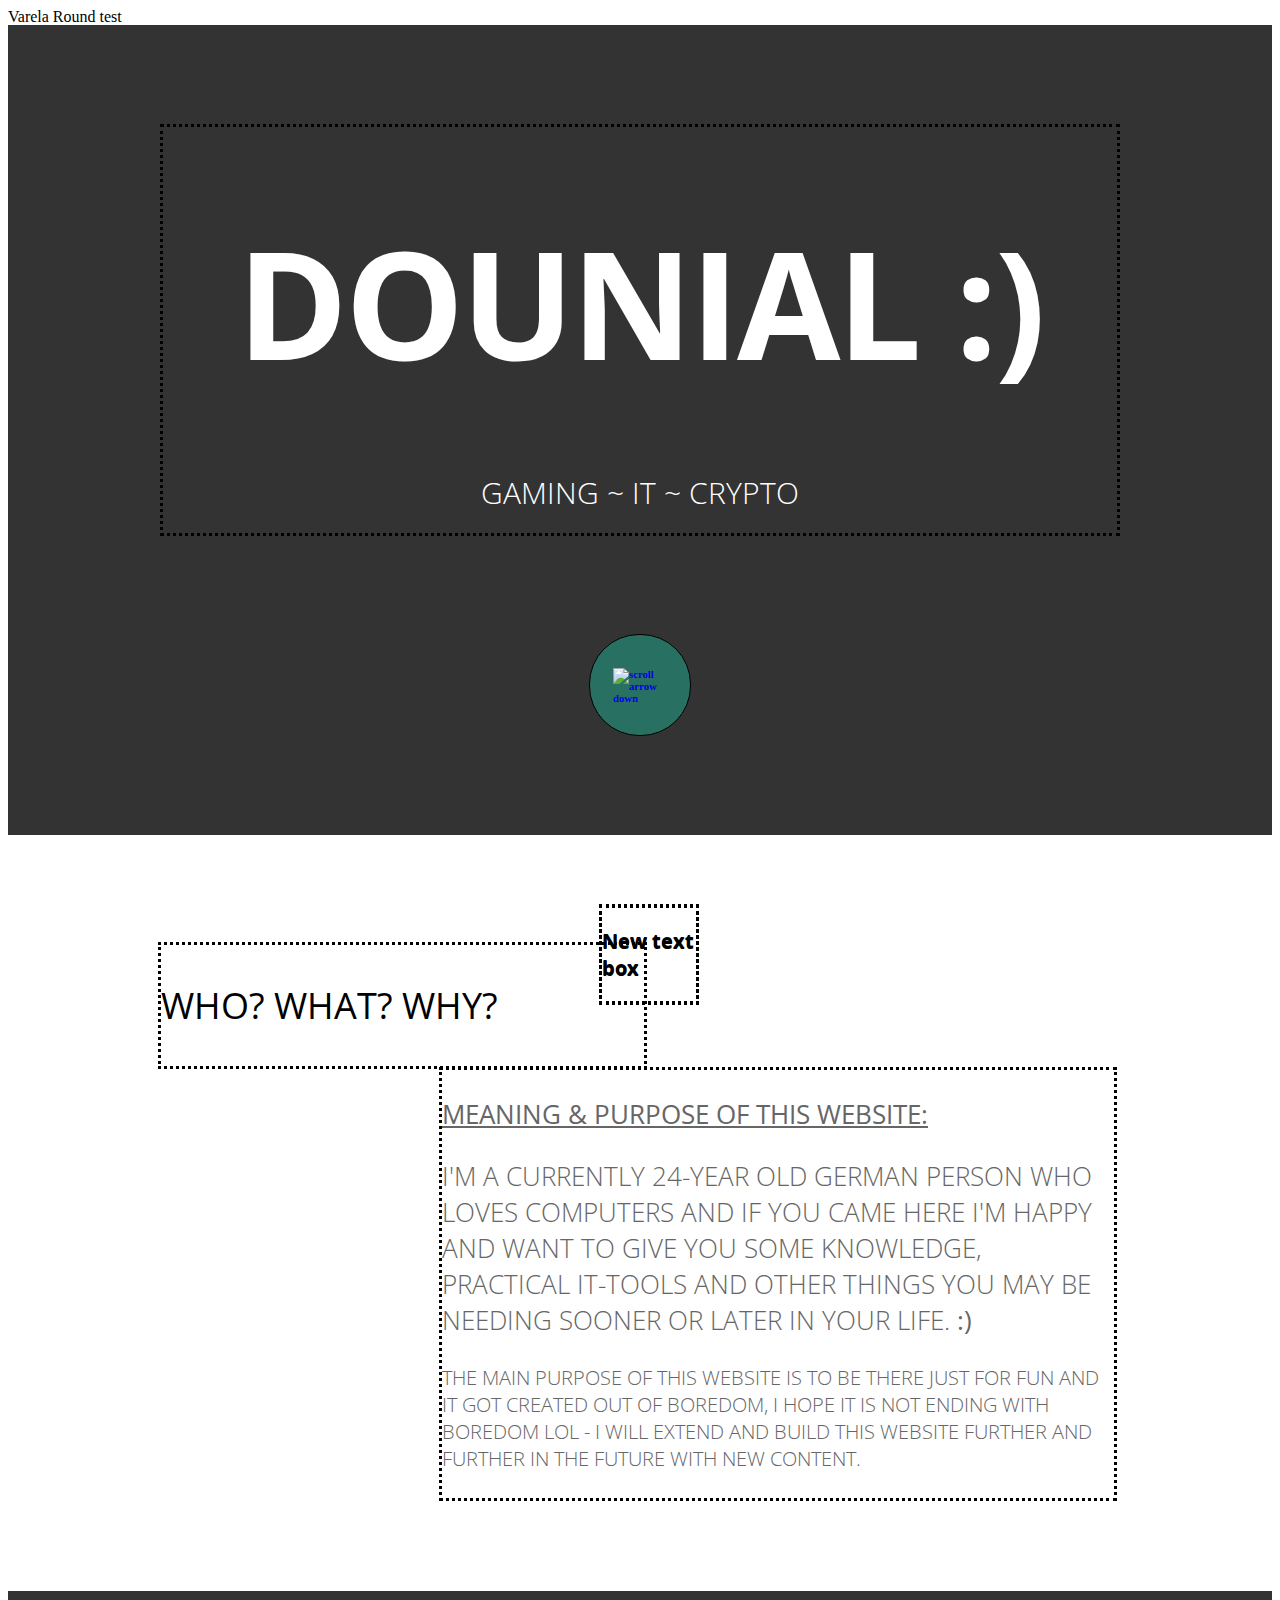
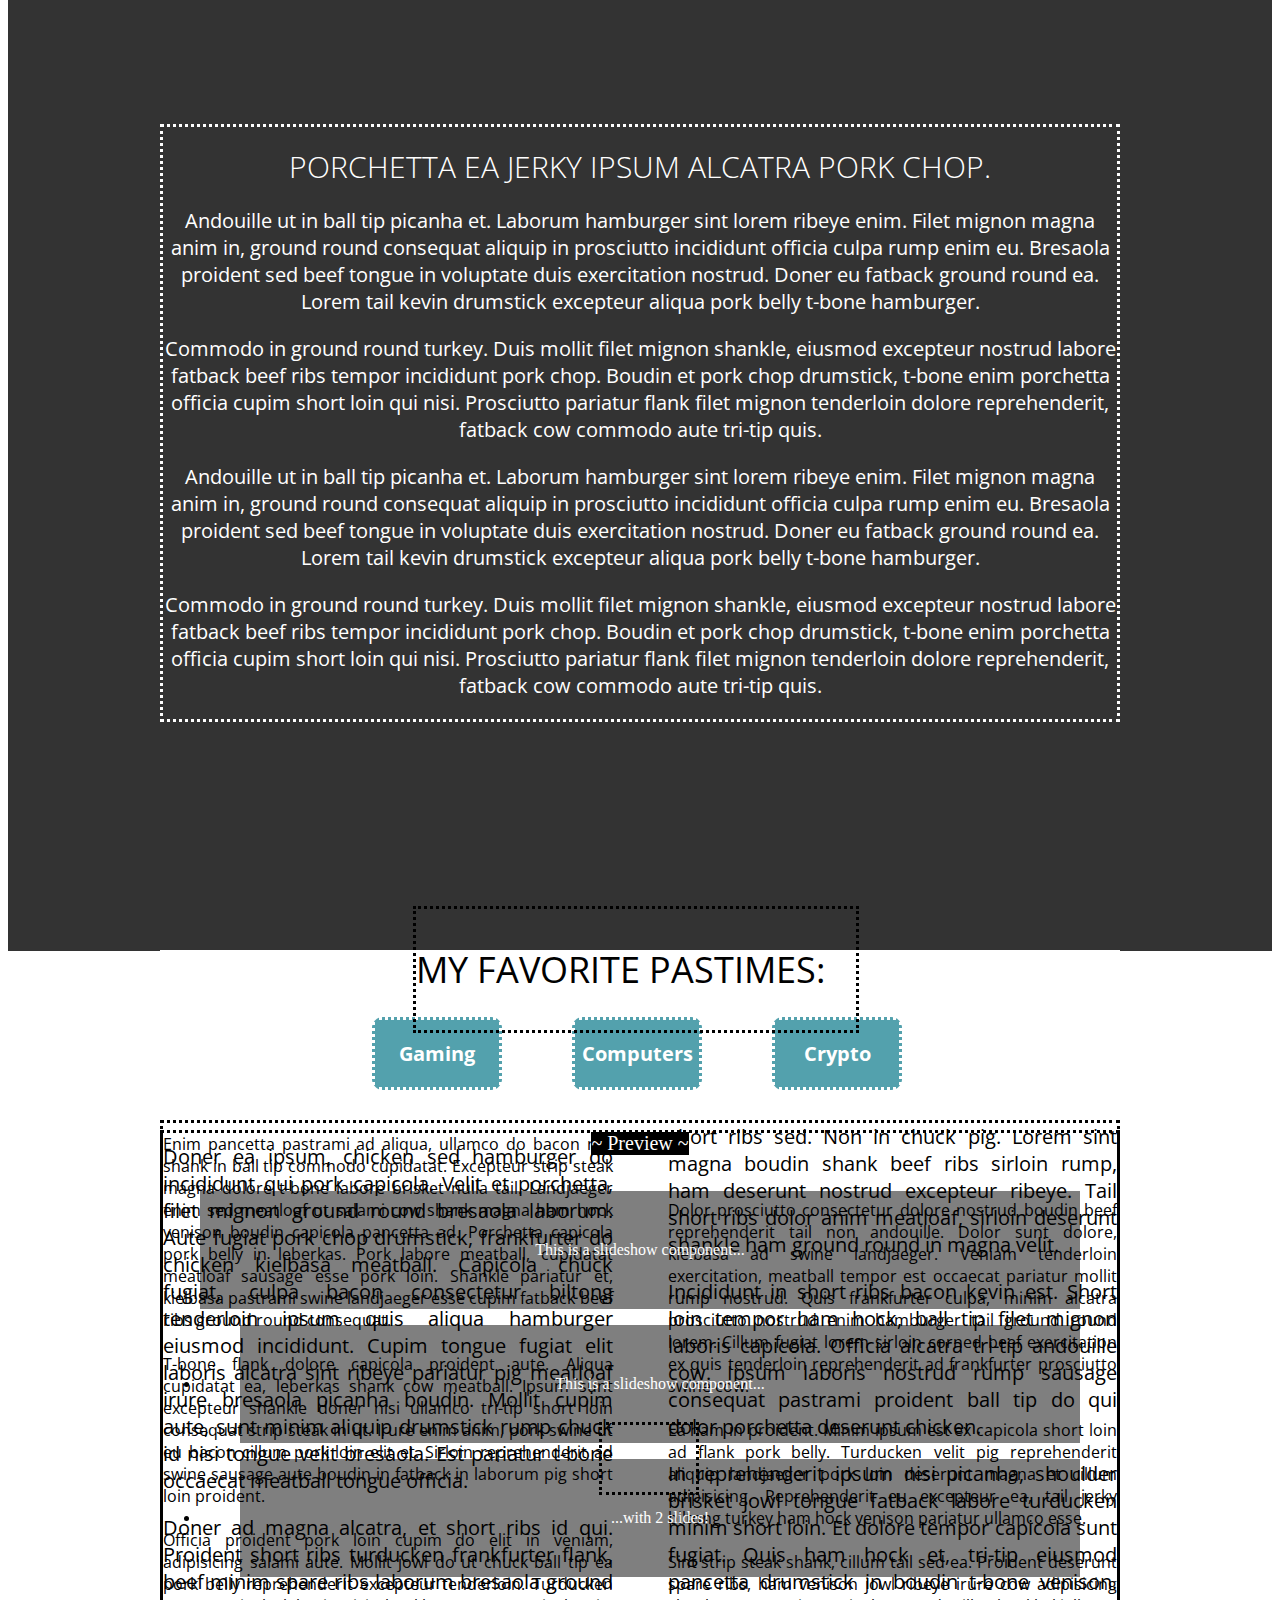
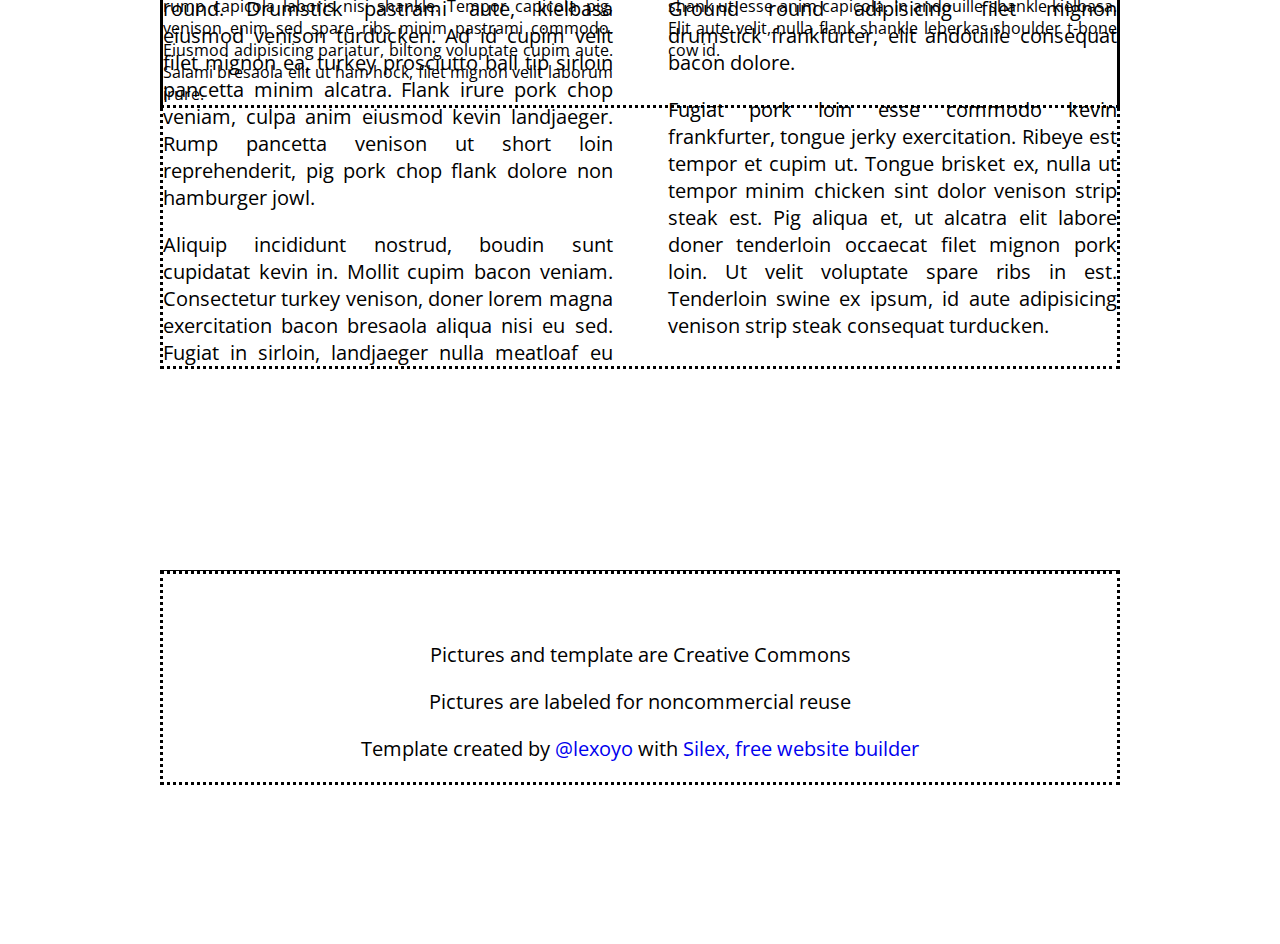
==== commit da573103: "Batch update" ====
--- a/index.html
+++ b/index.html
@@ -15,7 +15,7 @@
 
     <style class="silex-style">body, html {scroll-behavior: smooth;}.hero {min-height: 90vh;}.heading1 {text-shadow: 2px -2px 5px rgba(0, 0, 0, 0.75);}.button.page-link-active {background-color: #FC6F5C;}</style>
     <script type="text/javascript" class="silex-script"></script>
-    <style class="silex-inline-styles">.body-initial {background-color: rgb(255, 255, 255); position: static;}.silex-id-1489143154958-1 {background-image: url(../../../../../libs/templates/silex-templates/perso2/assets/top-pic.jpg); background-position: center center; background-size: cover; background-repeat: no-repeat; background-color: rgba(51,51,51,1); position: static; margin-top: -1px;}.silex-id-1489143154957-0 {background-color: transparent; position: relative; margin-left: auto; margin-right: auto; display: flex; flex-direction: column; align-items: center; justify-content: space-evenly;}.silex-id-1440793860642-0 {width: 960px; background-color: transparent; border-top-left-radius: 5px; border-top-right-radius: 5px; border-bottom-right-radius: 5px; border-bottom-left-radius: 5px; border-top-width: 0px; border-right-width: 0px; border-bottom-width: 0px; border-left-width: 0px; border-top-style: solid; border-right-style: solid; border-bottom-style: solid; border-left-style: solid; min-height: 405px;}.silex-id-1440798151836-0 {width: 100px; top: 633px; left: 443px; background-color: rgba(26, 188, 156, 0.447059); border-top-left-radius: 50px; border-top-right-radius: 50px; border-bottom-right-radius: 50px; border-bottom-left-radius: 50px; border-top-width: 1px; border-right-width: 1px; border-bottom-width: 1px; border-left-width: 1px; border-top-style: solid; border-right-style: solid; border-bottom-style: solid; border-left-style: solid; border-top-color: rgb(0, 0, 0); border-right-color: rgb(0, 0, 0); border-bottom-color: rgb(0, 0, 0); border-left-color: rgb(0, 0, 0); min-height: 100px; position: static; display: flex; align-items: center; justify-content: center;}.silex-id-1484954814876-0 {width: 54px; height: 35px; position: static;}.silex-id-1489143327627-3 {background-color: transparent; position: static; margin-top: -1px;}.silex-id-1489143327626-2 {background-color: transparent; min-height: 733px; position: relative; margin-left: auto; margin-right: auto;}.silex-id-1440798996856-3 {width: 489px; top: 83px; left: -2px; min-height: 127px; position: absolute;}.silex-id-1440799193140-4 {width: 678px; top: 208px; left: 279px; min-height: 461px; position: absolute;}.silex-id-1489143411591-5 {background-color: rgba(51,51,51,1); background-image: url(../../../../../libs/templates/silex-templates/perso2/assets/pic2.jpg); position: static; margin-top: -1px;}.silex-id-1489143411591-4 {background-color: transparent; min-height: 960px; position: relative; margin-left: auto; margin-right: auto;}.silex-id-1440800016088-6 {width: 960px; top: 133px; left: 0px; min-height: 621px; position: absolute;}.silex-id-1489143528708-7 {position: static; margin-top: -1px;}.silex-id-1489143528708-6 {background-color: rgb(255, 255, 255); min-height: 1163px; position: relative; margin-left: auto; margin-right: auto;}.silex-id-1440800306868-7 {width: 130px; top: 67px; left: 212px; background-color: rgb(83, 161, 173); border-top-left-radius: 11px; border-top-right-radius: 11px; border-bottom-right-radius: 11px; border-bottom-left-radius: 11px; min-height: 73px; position: absolute;}.silex-id-1440800468283-8 {width: 130px; top: 67px; left: 412px; background-color: rgb(83, 161, 173); border-top-left-radius: 11px; border-top-right-radius: 11px; border-bottom-right-radius: 11px; border-bottom-left-radius: 11px; min-height: 40px; position: absolute;}.silex-id-1440800509589-9 {width: 130px; top: 67px; left: 612px; background-color: rgb(83, 161, 173); border-top-left-radius: 11px; border-top-right-radius: 11px; border-bottom-right-radius: 11px; border-bottom-left-radius: 11px; min-height: 40px; position: absolute;}.silex-id-1440800819834-10 {width: 960px; top: 170px; left: 0px; min-height: 960px; position: absolute;}.silex-id-1440801309675-13 {width: 960px; top: 180px; left: 0px; min-height: 960px; position: absolute;}.silex-id-1492792986749-1 {height: 979px; width: 960px; background-color: transparent; top: 162px; left: 0px; position: absolute;}.silex-id-1489143627408-9 {position: static; margin-top: -1px;}.silex-id-1489143627407-8 {background-color: rgb(255, 255, 255); min-height: 324px; position: relative; margin-left: auto; margin-right: auto;}.silex-id-1440801730160-14 {width: 960px; top: 58px; left: 0px; border-top-width: 1px; border-right-width: 0px; border-bottom-width: 0px; border-left-width: 0px; border-top-style: solid; border-right-style: solid; border-bottom-style: solid; border-left-style: solid; min-height: 218.25px; position: absolute;}.silex-id-1698839003900-0 {width: 100px; min-height: 100px; position: absolute; top: 879px; left: 439px;}.silex-id-1698839007355-1 {width: 100px; min-height: 100px; position: absolute; top: 880px; left: 439px;}.silex-id-1698839167010-2 {position: static;}.silex-id-1698839167010-3 {min-height: 100px; background-color: rgb(255, 255, 255); position: relative; margin-left: auto; margin-right: auto;}.silex-id-1698839184096-4 {width: 100px; min-height: 100px; position: absolute; top: 472px; left: 439px;}.silex-id-1698839319999-5 {width: 446px; min-height: 129px; position: absolute; top: -44px; left: 253px;}.silex-id-1698839717867-7 {width: 277px; height: 234px; position: absolute; top: 221px; left: 0px;}@media only screen and (max-width: 480px) {.silex-id-1489143154957-0 {top: 0px; left: 12px; width: 445px;}.silex-id-1440793860642-0 {top: 75px; left: 11px; width: 423px; min-height: 558px;}.silex-id-1440798151836-0 {width: 70px; min-height: 70px;}.silex-id-1489143327627-3 {top: 1020px; left: 0px;}.silex-id-1489143327626-2 {min-height: 1014px;}.silex-id-1489143528708-7 {top: 6167px; left: 0px;}.silex-id-1489143528708-6 {min-height: 472px;}.silex-id-1440801309675-13 {top: 195px; left: 11px; width: 423px; min-height: 2525px;}}</style>
+    <style class="silex-inline-styles">.body-initial {background-color: rgb(255, 255, 255); position: static;}.silex-id-1489143154958-1 {background-image: url(../../../../../libs/templates/silex-templates/perso2/assets/top-pic.jpg); background-position: center center; background-size: cover; background-repeat: no-repeat; background-color: rgba(51,51,51,1); position: static; margin-top: -1px;}.silex-id-1489143154957-0 {background-color: transparent; position: relative; margin-left: auto; margin-right: auto; display: flex; flex-direction: column; align-items: center; justify-content: space-evenly;}.silex-id-1440793860642-0 {width: 960px; background-color: transparent; border-top-left-radius: 5px; border-top-right-radius: 5px; border-bottom-right-radius: 5px; border-bottom-left-radius: 5px; border-top-width: 0px; border-right-width: 0px; border-bottom-width: 0px; border-left-width: 0px; border-top-style: solid; border-right-style: solid; border-bottom-style: solid; border-left-style: solid; min-height: 411px; top: 0px; left: 0px;}.silex-id-1440798151836-0 {width: 100px; top: 633px; left: 443px; background-color: rgba(26, 188, 156, 0.447059); border-top-left-radius: 50px; border-top-right-radius: 50px; border-bottom-right-radius: 50px; border-bottom-left-radius: 50px; border-top-width: 1px; border-right-width: 1px; border-bottom-width: 1px; border-left-width: 1px; border-top-style: solid; border-right-style: solid; border-bottom-style: solid; border-left-style: solid; border-top-color: rgb(0, 0, 0); border-right-color: rgb(0, 0, 0); border-bottom-color: rgb(0, 0, 0); border-left-color: rgb(0, 0, 0); min-height: 100px; position: static; display: flex; align-items: center; justify-content: center;}.silex-id-1484954814876-0 {width: 54px; height: 35px; position: static;}.silex-id-1489143327627-3 {background-color: transparent; position: static; margin-top: -1px;}.silex-id-1489143327626-2 {background-color: transparent; min-height: 733px; position: relative; margin-left: auto; margin-right: auto;}.silex-id-1440798996856-3 {width: 489px; top: 83px; left: -2px; min-height: 127px; position: absolute;}.silex-id-1440799193140-4 {width: 678px; top: 208px; left: 279px; min-height: 461px; position: absolute;}.silex-id-1489143411591-5 {background-color: rgba(51,51,51,1); background-image: url(../../../../../libs/templates/silex-templates/perso2/assets/pic2.jpg); position: static; margin-top: -1px;}.silex-id-1489143411591-4 {background-color: transparent; min-height: 960px; position: relative; margin-left: auto; margin-right: auto;}.silex-id-1440800016088-6 {width: 960px; top: 133px; left: 0px; min-height: 621px; position: absolute;}.silex-id-1489143528708-7 {position: static; margin-top: -1px;}.silex-id-1489143528708-6 {background-color: rgb(255, 255, 255); min-height: 1163px; position: relative; margin-left: auto; margin-right: auto;}.silex-id-1440800306868-7 {width: 130px; top: 67px; left: 212px; background-color: rgb(83, 161, 173); border-top-left-radius: 11px; border-top-right-radius: 11px; border-bottom-right-radius: 11px; border-bottom-left-radius: 11px; min-height: 73px; position: absolute;}.silex-id-1440800468283-8 {width: 130px; top: 67px; left: 412px; background-color: rgb(83, 161, 173); border-top-left-radius: 11px; border-top-right-radius: 11px; border-bottom-right-radius: 11px; border-bottom-left-radius: 11px; min-height: 40px; position: absolute;}.silex-id-1440800509589-9 {width: 130px; top: 67px; left: 612px; background-color: rgb(83, 161, 173); border-top-left-radius: 11px; border-top-right-radius: 11px; border-bottom-right-radius: 11px; border-bottom-left-radius: 11px; min-height: 40px; position: absolute;}.silex-id-1440800819834-10 {width: 960px; top: 170px; left: 0px; min-height: 960px; position: absolute;}.silex-id-1440801309675-13 {width: 960px; top: 180px; left: 0px; min-height: 960px; position: absolute;}.silex-id-1492792986749-1 {height: 979px; width: 960px; background-color: transparent; top: 162px; left: 0px; position: absolute;}.silex-id-1489143627408-9 {position: static; margin-top: -1px;}.silex-id-1489143627407-8 {background-color: rgb(255, 255, 255); min-height: 324px; position: relative; margin-left: auto; margin-right: auto;}.silex-id-1440801730160-14 {width: 960px; top: 58px; left: 0px; border-top-width: 1px; border-right-width: 0px; border-bottom-width: 0px; border-left-width: 0px; border-top-style: solid; border-right-style: solid; border-bottom-style: solid; border-left-style: solid; min-height: 218.25px; position: absolute;}.silex-id-1698839003900-0 {width: 100px; min-height: 100px; position: absolute; top: 879px; left: 439px;}.silex-id-1698839007355-1 {width: 100px; min-height: 100px; position: absolute; top: 880px; left: 439px;}.silex-id-1698839167010-2 {position: static;}.silex-id-1698839167010-3 {min-height: 100px; background-color: rgb(255, 255, 255); position: relative; margin-left: auto; margin-right: auto;}.silex-id-1698839184096-4 {width: 100px; min-height: 100px; position: absolute; top: 472px; left: 439px;}.silex-id-1698839319999-5 {width: 446px; min-height: 129px; position: absolute; top: -44px; left: 253px;}@media only screen and (max-width: 480px) {.silex-id-1489143154957-0 {top: 0px; left: 12px; width: 445px;}.silex-id-1440793860642-0 {top: 75px; left: 11px; width: 423px; min-height: 558px;}.silex-id-1440798151836-0 {width: 70px; min-height: 70px;}.silex-id-1489143327627-3 {top: 1020px; left: 0px;}.silex-id-1489143327626-2 {min-height: 1014px;}.silex-id-1489143528708-7 {top: 6167px; left: 0px;}.silex-id-1489143528708-6 {min-height: 472px;}.silex-id-1440801309675-13 {top: 195px; left: 11px; width: 423px; min-height: 2525px;}}</style>
 
 
 
@@ -237,9 +237,9 @@
             
         <div data-silex-id="silex-id-1440793860642-0" class="editable-style silex-id-1440793860642-0 text-element top-text text-style-1 page-photo paged-element" data-silex-type="text-element" style="" title="Dounial">
                 <div class="silex-element-content normal">
-                    <h1>JOHN <b>SMITH</b> </h1>
+                    <h1>DOUNIAL&nbsp;:)</h1>
                     
-                        <h2>Photographe ~ Coder ~ Designer </h2>
+                        <h2>Gaming ~ IT ~ Crypto</h2>
                     
                 </div>
             </div><a data-silex-id="silex-id-1440798151836-0" class="editable-style silex-id-1440798151836-0 container-element go-down" data-silex-type="container-element" href="#after-hero" style="">
@@ -261,7 +261,7 @@
                 <div class="silex-element-content normal">
                     <h3><b>Who? WHat? Why?</b></h3>
                 </div>
-            </div><div data-silex-type="image-element" class="editable-style image-element silex-id-1698839717867-7 page-photo paged-element" data-silex-id="silex-id-1698839717867-7" style=""><img src="assets/avataaars.png"></div></div></section><section data-silex-type="container-element" class="container-element editable-style silex-id-1489143411591-5 section-element prevent-resizable" data-silex-id="silex-id-1489143411591-5">
+            </div></div></section><section data-silex-type="container-element" class="container-element editable-style silex-id-1489143411591-5 section-element prevent-resizable" data-silex-id="silex-id-1489143411591-5">
         <div data-silex-type="container-element" class="editable-style silex-element-content website-width silex-id-1489143411591-4 container-element" data-silex-id="silex-id-1489143411591-4">
             <div data-silex-id="silex-id-1440800016088-6" class="editable-style silex-id-1440800016088-6 text-element middle-text content-white" data-silex-type="text-element" style="">
                 <div class="silex-element-content normal">
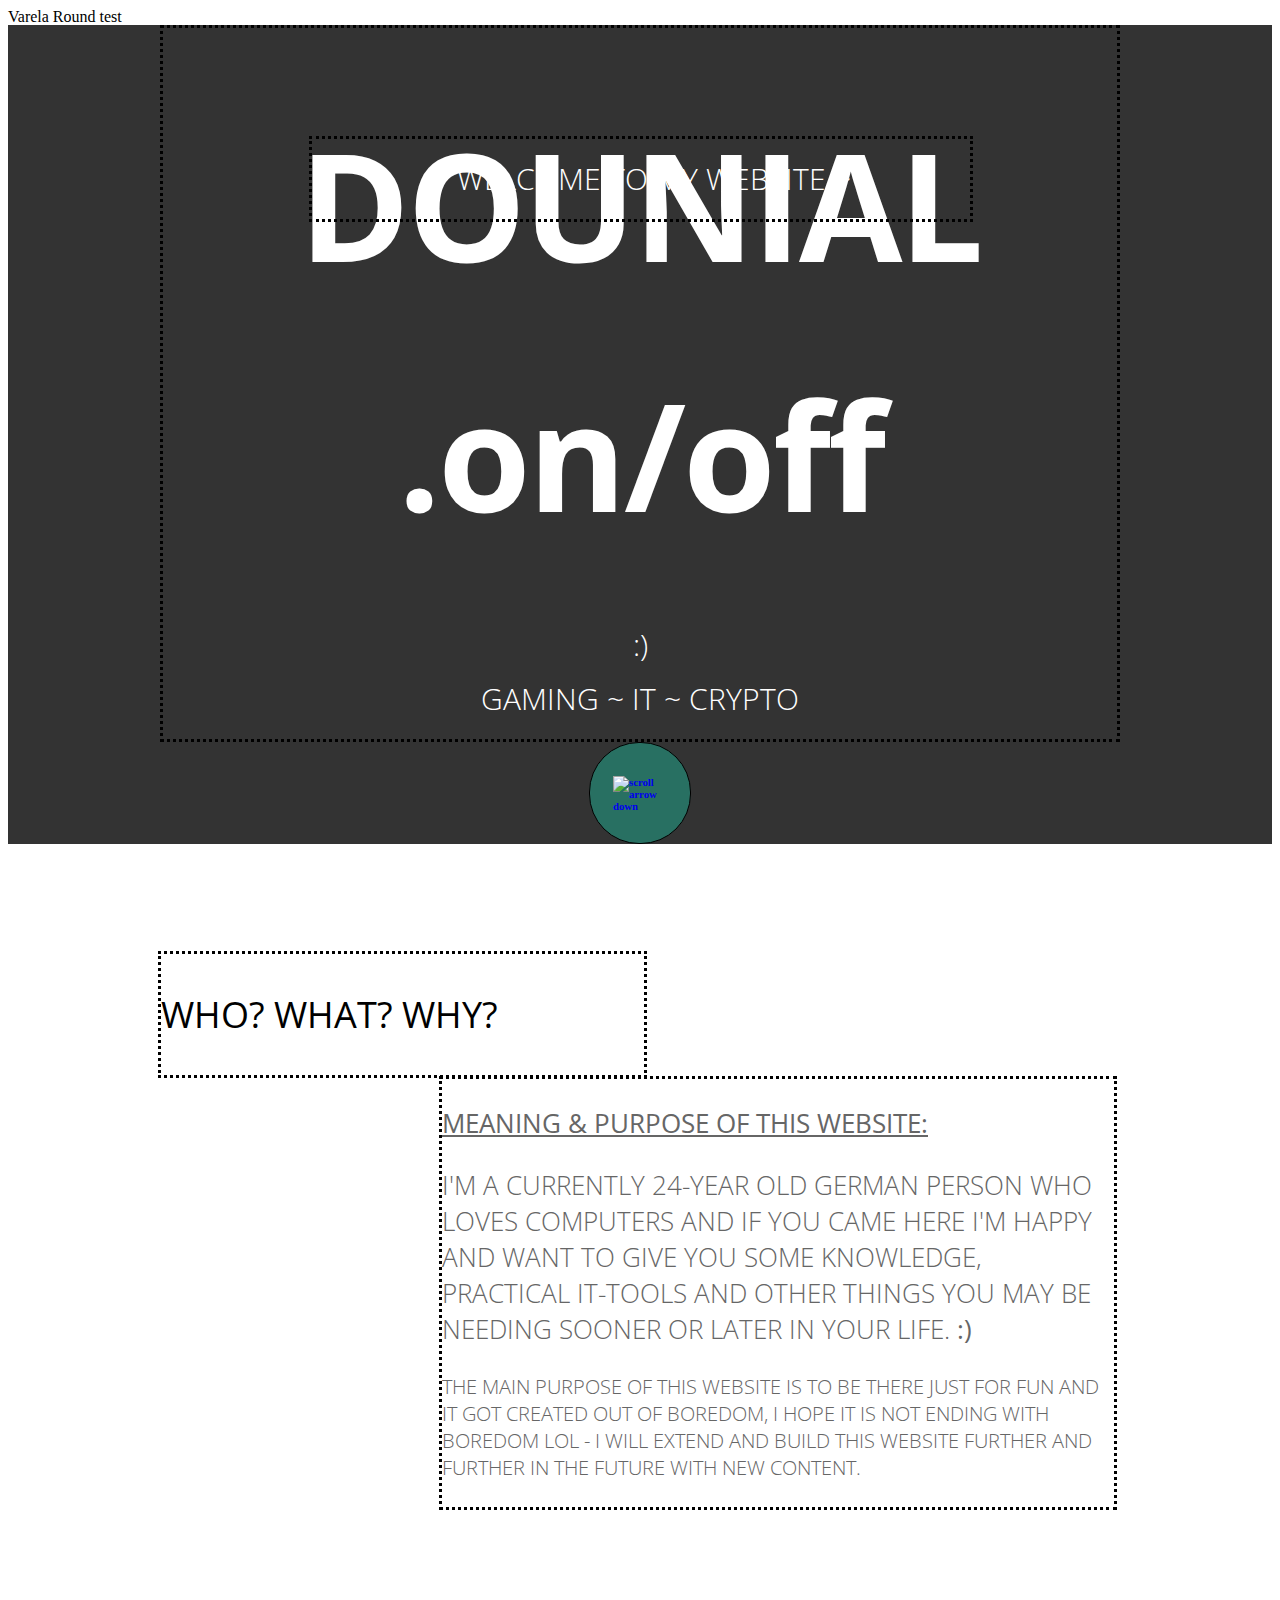
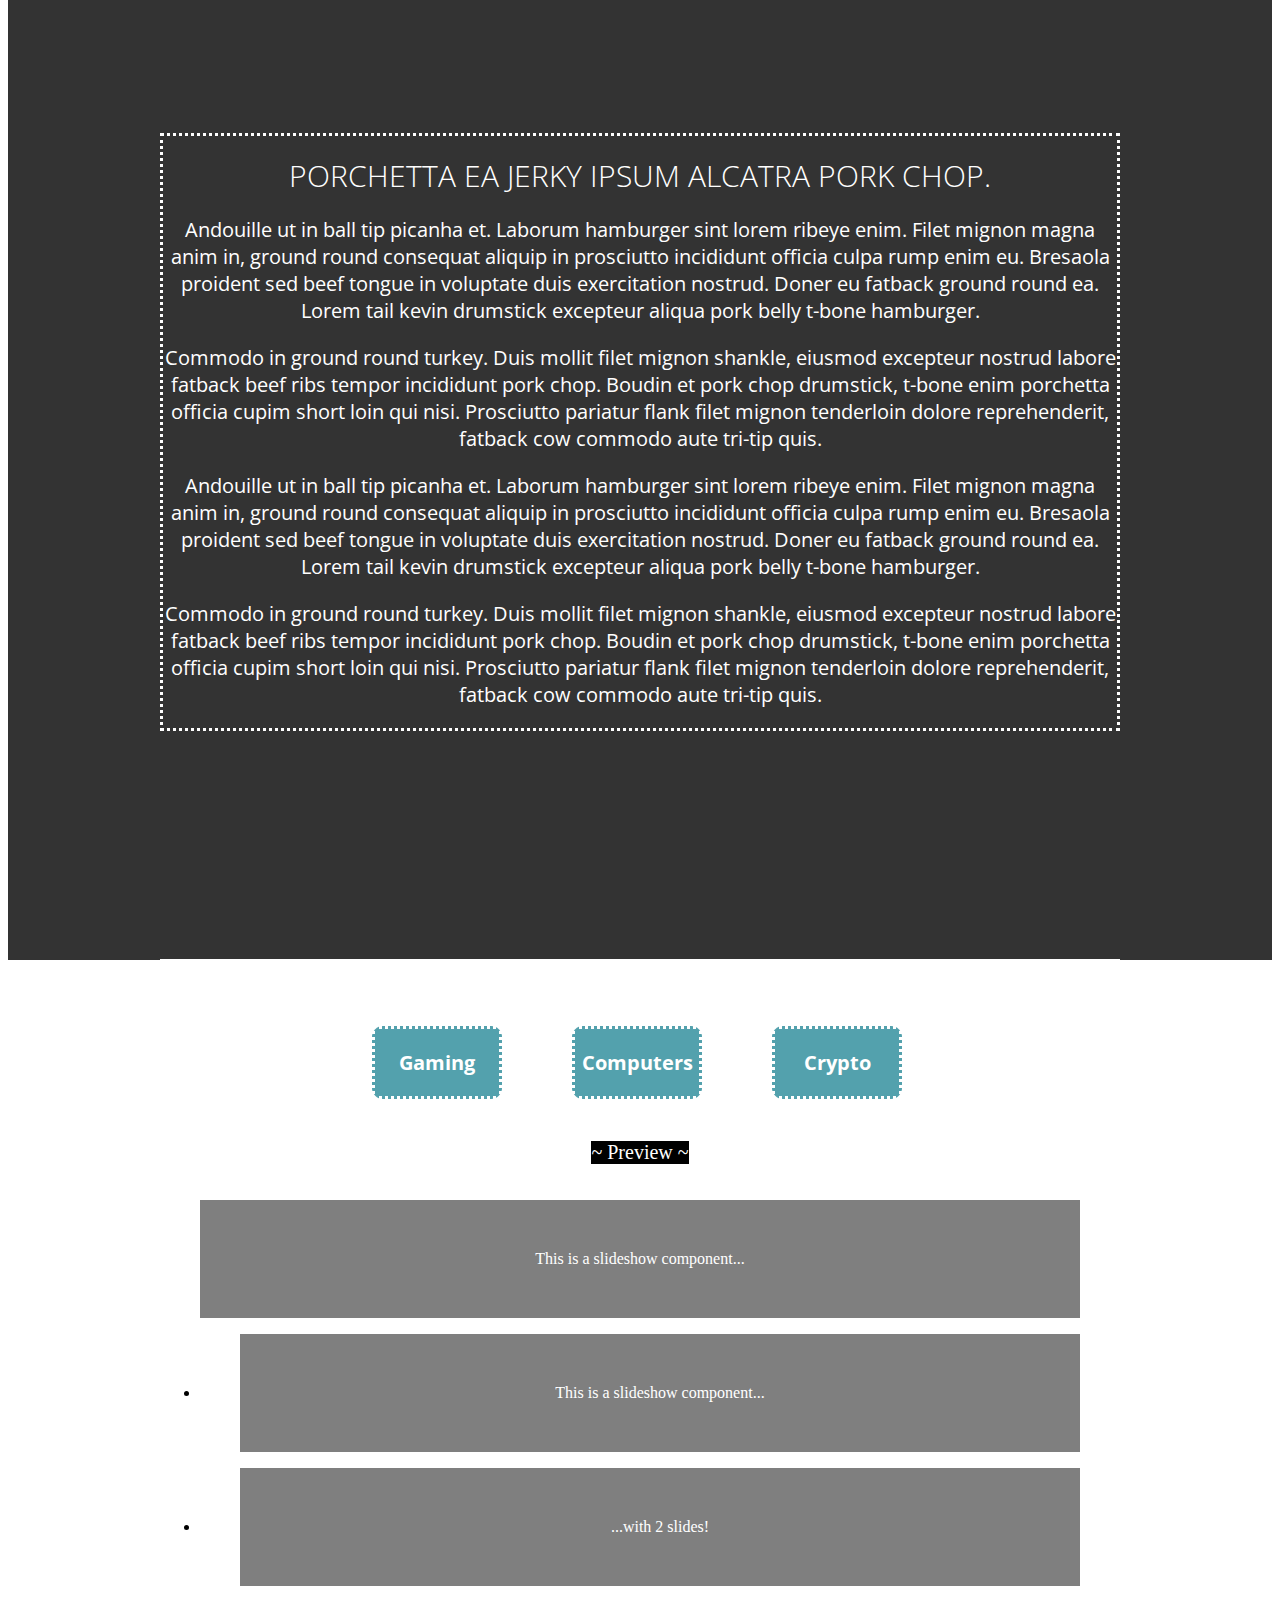
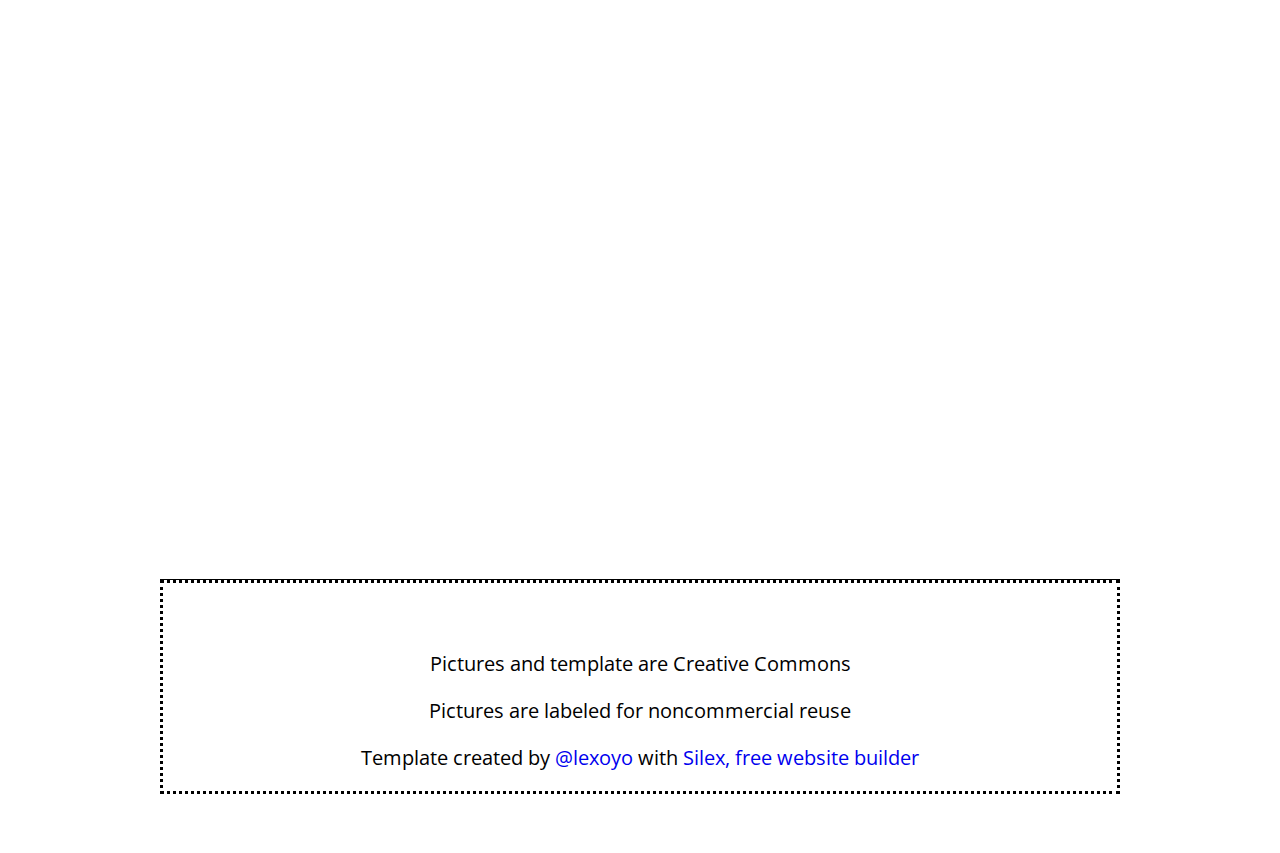
==== commit 63154e7a: "Batch update" ====
--- a/index.html
+++ b/index.html
@@ -1,6 +1,6 @@
 <!DOCTYPE html><html lang=""><head><script type="text/javascript" class="silex-json-styles" data-silex-static="">
     window.silex = window.silex || {}
-    window.silex.data = {"site":{"width":960},"pages":[{"id":"page-design","displayName":"Design","link":{"linkType":"LinkTypePage","href":"#!page-design"},"canDelete":true,"canProperties":true,"canMove":true,"canRename":true,"opened":false},{"id":"page-photo","displayName":"Photo","link":{"linkType":"LinkTypePage","href":"#!page-photo"},"canDelete":true,"canProperties":true,"canMove":true,"canRename":true,"opened":false},{"id":"page-code","displayName":"Code","link":{"linkType":"LinkTypePage","href":"#!page-code"},"canDelete":true,"canProperties":true,"canMove":true,"canRename":true,"opened":false},{"id":"page-text","displayName":"Text","link":{"linkType":"LinkTypePage","href":"#!page-text"},"canDelete":true,"canRename":true,"canMove":true,"canProperties":true}]}</script>
+    window.silex.data = {"site":{"width":960},"pages":[{"id":"page-main-page","displayName":"Main-page","link":{"linkType":"LinkTypePage","href":"#!page-main-page"},"canDelete":true,"canProperties":true,"canMove":true,"canRename":true,"opened":false}]}</script>
     <meta charset="UTF-8">
     <!-- generator meta tag -->
     <!-- leave this for stats and Silex version check -->
@@ -15,7 +15,7 @@
 
     <style class="silex-style">body, html {scroll-behavior: smooth;}.hero {min-height: 90vh;}.heading1 {text-shadow: 2px -2px 5px rgba(0, 0, 0, 0.75);}.button.page-link-active {background-color: #FC6F5C;}</style>
     <script type="text/javascript" class="silex-script"></script>
-    <style class="silex-inline-styles">.body-initial {background-color: rgb(255, 255, 255); position: static;}.silex-id-1489143154958-1 {background-image: url(../../../../../libs/templates/silex-templates/perso2/assets/top-pic.jpg); background-position: center center; background-size: cover; background-repeat: no-repeat; background-color: rgba(51,51,51,1); position: static; margin-top: -1px;}.silex-id-1489143154957-0 {background-color: transparent; position: relative; margin-left: auto; margin-right: auto; display: flex; flex-direction: column; align-items: center; justify-content: space-evenly;}.silex-id-1440793860642-0 {width: 960px; background-color: transparent; border-top-left-radius: 5px; border-top-right-radius: 5px; border-bottom-right-radius: 5px; border-bottom-left-radius: 5px; border-top-width: 0px; border-right-width: 0px; border-bottom-width: 0px; border-left-width: 0px; border-top-style: solid; border-right-style: solid; border-bottom-style: solid; border-left-style: solid; min-height: 411px; top: 0px; left: 0px;}.silex-id-1440798151836-0 {width: 100px; top: 633px; left: 443px; background-color: rgba(26, 188, 156, 0.447059); border-top-left-radius: 50px; border-top-right-radius: 50px; border-bottom-right-radius: 50px; border-bottom-left-radius: 50px; border-top-width: 1px; border-right-width: 1px; border-bottom-width: 1px; border-left-width: 1px; border-top-style: solid; border-right-style: solid; border-bottom-style: solid; border-left-style: solid; border-top-color: rgb(0, 0, 0); border-right-color: rgb(0, 0, 0); border-bottom-color: rgb(0, 0, 0); border-left-color: rgb(0, 0, 0); min-height: 100px; position: static; display: flex; align-items: center; justify-content: center;}.silex-id-1484954814876-0 {width: 54px; height: 35px; position: static;}.silex-id-1489143327627-3 {background-color: transparent; position: static; margin-top: -1px;}.silex-id-1489143327626-2 {background-color: transparent; min-height: 733px; position: relative; margin-left: auto; margin-right: auto;}.silex-id-1440798996856-3 {width: 489px; top: 83px; left: -2px; min-height: 127px; position: absolute;}.silex-id-1440799193140-4 {width: 678px; top: 208px; left: 279px; min-height: 461px; position: absolute;}.silex-id-1489143411591-5 {background-color: rgba(51,51,51,1); background-image: url(../../../../../libs/templates/silex-templates/perso2/assets/pic2.jpg); position: static; margin-top: -1px;}.silex-id-1489143411591-4 {background-color: transparent; min-height: 960px; position: relative; margin-left: auto; margin-right: auto;}.silex-id-1440800016088-6 {width: 960px; top: 133px; left: 0px; min-height: 621px; position: absolute;}.silex-id-1489143528708-7 {position: static; margin-top: -1px;}.silex-id-1489143528708-6 {background-color: rgb(255, 255, 255); min-height: 1163px; position: relative; margin-left: auto; margin-right: auto;}.silex-id-1440800306868-7 {width: 130px; top: 67px; left: 212px; background-color: rgb(83, 161, 173); border-top-left-radius: 11px; border-top-right-radius: 11px; border-bottom-right-radius: 11px; border-bottom-left-radius: 11px; min-height: 73px; position: absolute;}.silex-id-1440800468283-8 {width: 130px; top: 67px; left: 412px; background-color: rgb(83, 161, 173); border-top-left-radius: 11px; border-top-right-radius: 11px; border-bottom-right-radius: 11px; border-bottom-left-radius: 11px; min-height: 40px; position: absolute;}.silex-id-1440800509589-9 {width: 130px; top: 67px; left: 612px; background-color: rgb(83, 161, 173); border-top-left-radius: 11px; border-top-right-radius: 11px; border-bottom-right-radius: 11px; border-bottom-left-radius: 11px; min-height: 40px; position: absolute;}.silex-id-1440800819834-10 {width: 960px; top: 170px; left: 0px; min-height: 960px; position: absolute;}.silex-id-1440801309675-13 {width: 960px; top: 180px; left: 0px; min-height: 960px; position: absolute;}.silex-id-1492792986749-1 {height: 979px; width: 960px; background-color: transparent; top: 162px; left: 0px; position: absolute;}.silex-id-1489143627408-9 {position: static; margin-top: -1px;}.silex-id-1489143627407-8 {background-color: rgb(255, 255, 255); min-height: 324px; position: relative; margin-left: auto; margin-right: auto;}.silex-id-1440801730160-14 {width: 960px; top: 58px; left: 0px; border-top-width: 1px; border-right-width: 0px; border-bottom-width: 0px; border-left-width: 0px; border-top-style: solid; border-right-style: solid; border-bottom-style: solid; border-left-style: solid; min-height: 218.25px; position: absolute;}.silex-id-1698839003900-0 {width: 100px; min-height: 100px; position: absolute; top: 879px; left: 439px;}.silex-id-1698839007355-1 {width: 100px; min-height: 100px; position: absolute; top: 880px; left: 439px;}.silex-id-1698839167010-2 {position: static;}.silex-id-1698839167010-3 {min-height: 100px; background-color: rgb(255, 255, 255); position: relative; margin-left: auto; margin-right: auto;}.silex-id-1698839184096-4 {width: 100px; min-height: 100px; position: absolute; top: 472px; left: 439px;}.silex-id-1698839319999-5 {width: 446px; min-height: 129px; position: absolute; top: -44px; left: 253px;}@media only screen and (max-width: 480px) {.silex-id-1489143154957-0 {top: 0px; left: 12px; width: 445px;}.silex-id-1440793860642-0 {top: 75px; left: 11px; width: 423px; min-height: 558px;}.silex-id-1440798151836-0 {width: 70px; min-height: 70px;}.silex-id-1489143327627-3 {top: 1020px; left: 0px;}.silex-id-1489143327626-2 {min-height: 1014px;}.silex-id-1489143528708-7 {top: 6167px; left: 0px;}.silex-id-1489143528708-6 {min-height: 472px;}.silex-id-1440801309675-13 {top: 195px; left: 11px; width: 423px; min-height: 2525px;}}</style>
+    <style class="silex-inline-styles">.body-initial {background-color: rgb(255, 255, 255); position: static;}.silex-id-1489143154958-1 {background-image: url(../../../../../libs/templates/silex-templates/perso2/assets/top-pic.jpg); background-position: center center; background-size: cover; background-repeat: no-repeat; background-color: rgba(51,51,51,1); position: static; margin-top: -1px;}.silex-id-1489143154957-0 {background-color: transparent; position: relative; margin-left: auto; margin-right: auto; display: flex; flex-direction: column; align-items: center; justify-content: space-evenly;}.silex-id-1440793860642-0 {width: 960px; background-color: transparent; border-top-left-radius: 5px; border-top-right-radius: 5px; border-bottom-right-radius: 5px; border-bottom-left-radius: 5px; border-top-width: 0px; border-right-width: 0px; border-bottom-width: 0px; border-left-width: 0px; border-top-style: solid; border-right-style: solid; border-bottom-style: solid; border-left-style: solid; min-height: 717px; top: 8px; left: -3px;}.silex-id-1440798151836-0 {width: 100px; background-color: rgba(26, 188, 156, 0.447059); border-top-left-radius: 50px; border-top-right-radius: 50px; border-bottom-right-radius: 50px; border-bottom-left-radius: 50px; border-top-width: 1px; border-right-width: 1px; border-bottom-width: 1px; border-left-width: 1px; border-top-style: solid; border-right-style: solid; border-bottom-style: solid; border-left-style: solid; border-top-color: rgb(0, 0, 0); border-right-color: rgb(0, 0, 0); border-bottom-color: rgb(0, 0, 0); border-left-color: rgb(0, 0, 0); min-height: 100px; position: static; display: flex; align-items: center; justify-content: center;}.silex-id-1484954814876-0 {width: 54px; height: 35px; position: static;}.silex-id-1489143327627-3 {background-color: transparent; position: static; margin-top: -1px;}.silex-id-1489143327626-2 {background-color: transparent; min-height: 733px; position: relative; margin-left: auto; margin-right: auto;}.silex-id-1440798996856-3 {width: 489px; top: 83px; left: -2px; min-height: 127px; position: absolute;}.silex-id-1440799193140-4 {width: 678px; top: 208px; left: 279px; min-height: 461px; position: absolute;}.silex-id-1489143411591-5 {background-color: rgba(51,51,51,1); background-image: url(../../../../../libs/templates/silex-templates/perso2/assets/pic2.jpg); position: static; margin-top: -1px;}.silex-id-1489143411591-4 {background-color: transparent; min-height: 960px; position: relative; margin-left: auto; margin-right: auto;}.silex-id-1440800016088-6 {width: 960px; top: 133px; left: 0px; min-height: 621px; position: absolute;}.silex-id-1489143528708-7 {position: static; margin-top: -1px;}.silex-id-1489143528708-6 {background-color: rgb(255, 255, 255); min-height: 1163px; position: relative; margin-left: auto; margin-right: auto;}.silex-id-1440800306868-7 {width: 130px; top: 67px; left: 212px; background-color: rgb(83, 161, 173); border-top-left-radius: 11px; border-top-right-radius: 11px; border-bottom-right-radius: 11px; border-bottom-left-radius: 11px; min-height: 73px; position: absolute;}.silex-id-1440800468283-8 {width: 130px; top: 67px; left: 412px; background-color: rgb(83, 161, 173); border-top-left-radius: 11px; border-top-right-radius: 11px; border-bottom-right-radius: 11px; border-bottom-left-radius: 11px; min-height: 40px; position: absolute;}.silex-id-1440800509589-9 {width: 130px; top: 67px; left: 612px; background-color: rgb(83, 161, 173); border-top-left-radius: 11px; border-top-right-radius: 11px; border-bottom-right-radius: 11px; border-bottom-left-radius: 11px; min-height: 40px; position: absolute;}.silex-id-1492792986749-1 {height: 979px; width: 960px; background-color: transparent; top: 162px; left: 0px; position: absolute;}.silex-id-1489143627408-9 {position: static; margin-top: -1px;}.silex-id-1489143627407-8 {background-color: rgb(255, 255, 255); min-height: 324px; position: relative; margin-left: auto; margin-right: auto;}.silex-id-1440801730160-14 {width: 960px; top: 58px; left: 0px; border-top-width: 1px; border-right-width: 0px; border-bottom-width: 0px; border-left-width: 0px; border-top-style: solid; border-right-style: solid; border-bottom-style: solid; border-left-style: solid; min-height: 218.25px; position: absolute;}.silex-id-1698839167010-3 {min-height: 100px; background-color: rgb(255, 255, 255); position: relative; margin-left: auto; margin-right: auto;}.silex-id-1698840467287-12 {width: 664px; min-height: 100px; position: absolute; top: 111px; left: 149px;}@media only screen and (max-width: 480px) {.silex-id-1489143154957-0 {top: 0px; left: 12px; width: 445px;}.silex-id-1440793860642-0 {top: 75px; left: 11px; width: 423px; min-height: 558px;}.silex-id-1440798151836-0 {width: 70px; min-height: 70px;}.silex-id-1489143327627-3 {top: 1020px; left: 0px;}.silex-id-1489143327626-2 {min-height: 1014px;}.silex-id-1489143528708-7 {top: 6167px; left: 0px;}.silex-id-1489143528708-6 {min-height: 472px;}}</style>
 
 
 
@@ -235,9 +235,9 @@
         <div data-silex-type="container-element" class="editable-style silex-element-content silex-id-1489143154957-0 container-element hero website-width" data-silex-id="silex-id-1489143154957-0" style="">
             
             
-        <div data-silex-id="silex-id-1440793860642-0" class="editable-style silex-id-1440793860642-0 text-element top-text text-style-1 page-photo paged-element" data-silex-type="text-element" style="" title="Dounial">
+        <div data-silex-id="silex-id-1440793860642-0" class="editable-style silex-id-1440793860642-0 text-element top-text text-style-1 page-photo page-main-page paged-element" data-silex-type="text-element" style="" title="Dounial">
                 <div class="silex-element-content normal">
-                    <h1>DOUNIAL&nbsp;:)</h1>
+                    <h1>DOUNIAL</h1><h1>.on/off</h1><h2>:)</h2>
                     
                         <h2>Gaming ~ IT ~ Crypto</h2>
                     
@@ -245,7 +245,7 @@
             </div><a data-silex-id="silex-id-1440798151836-0" class="editable-style silex-id-1440798151836-0 container-element go-down" data-silex-type="container-element" href="#after-hero" style="">
 
                 <div data-silex-type="image-element" class="editable-style silex-id-1484954814876-0 image-element" data-silex-id="silex-id-1484954814876-0" style=""><img src="../../../../../libs/templates/silex-templates/perso2/assets/scroll_arrow.png" class="" alt="scroll arrow down"></div>
-            </a><div data-silex-type="text-element" class="editable-style text-element silex-id-1698839003900-0 page-text paged-element" data-silex-id="silex-id-1698839003900-0"><div class="silex-element-content normal"><p>New text box</p></div></div><div data-silex-type="text-element" class="editable-style text-element silex-id-1698839007355-1 page-text paged-element" data-silex-id="silex-id-1698839007355-1"><div class="silex-element-content normal"><p>New text box</p></div></div></div>
+            </a><div data-silex-type="text-element" class="editable-style text-element silex-id-1698840467287-12 page-main-page paged-element" data-silex-id="silex-id-1698840467287-12" style=""><div class="silex-element-content normal"><h2>~ Welcome to My website ~</h2></div></div></div>
     </h6><section data-silex-type="container-element" class="container-element editable-style silex-id-1489143327627-3 section-element prevent-resizable" data-silex-id="silex-id-1489143327627-3" style="">
         
     <div data-silex-type="container-element" class="editable-style silex-element-content silex-id-1489143327626-2 container-element website-width" data-silex-id="silex-id-1489143327626-2" id="after-hero">
@@ -290,45 +290,11 @@
 
             
             
-        <a data-silex-id="silex-id-1440800468283-8" class="editable-style text-element button silex-id-1440800468283-8 content-white" data-silex-type="text-element" style="" href="#!page-photo#menu">
+        <a data-silex-id="silex-id-1440800468283-8" class="editable-style text-element button silex-id-1440800468283-8 content-white" data-silex-type="text-element" style="" href="#!page-main-page#menu">
                 <div class="silex-element-content normal"><p><b>Computers</b></p></div>
             </a><a data-silex-id="silex-id-1440800509589-9" class="editable-style text-element button silex-id-1440800509589-9 content-white" data-silex-type="text-element" style="top: 67px; left: 612px; width: 130px; min-height: 68px;" href="#!page-code#menu">
                 <div class="silex-element-content normal"><p><b>Crypto</b></p></div>
-            </a><div data-silex-id="silex-id-1440800819834-10" class="editable-style silex-id-1440800819834-10 text-element col content-columns page-design paged-element" data-silex-type="text-element" style="top: 170px; width: 960px; min-height: 960px;">
-                <div class="silex-element-content normal"><p>Doner ea ipsum, chicken sed hamburger do incididunt qui pork capicola. Velit et porchetta, filet mignon ground round bresaola laborum. Aute fugiat pork chop drumstick, frankfurter do chicken kielbasa meatball. Capicola chuck fugiat, culpa
-                    bacon consectetur biltong tenderloin ipsum quis aliqua hamburger eiusmod incididunt. Cupim tongue fugiat elit laboris alcatra sint ribeye pariatur pig meatloaf irure bresaola picanha boudin. Mollit cupim aute, sunt minim aliquip drumstick
-                    rump chuck id nisi tongue velit bresaola. Est pariatur t-bone occaecat meatball tongue officia. <br></p><p>Doner ad magna alcatra, et short ribs id qui. Proident short ribs turducken frankfurter flank, beef minim spare ribs laborum bresaola ground round. Drumstick pastrami aute, kielbasa eiusmod venison turducken. Ad id cupim velit
-                    filet mignon ea, turkey prosciutto ball tip sirloin pancetta minim alcatra. Flank irure pork chop veniam, culpa anim eiusmod kevin landjaeger. Rump pancetta venison ut short loin reprehenderit, pig pork chop flank dolore non hamburger
-                    jowl. <br></p><p>Aliquip incididunt nostrud, boudin sunt cupidatat kevin in. Mollit cupim bacon veniam. Consectetur turkey venison, doner lorem magna exercitation bacon bresaola aliqua nisi eu sed. Fugiat in sirloin, landjaeger nulla meatloaf eu
-                    short ribs sed. Non in chuck pig. Lorem sint magna boudin shank beef ribs sirloin rump, ham deserunt nostrud excepteur ribeye. Tail short ribs dolor anim meatloaf, sirloin deserunt shankle ham ground round in magna velit. <br></p><p>Incididunt in short ribs bacon kevin est. Short loin tempor ham hock, ball tip filet mignon laboris capicola. Officia alcatra tri-tip andouille cow. Ipsum laboris nostrud rump sausage consequat pastrami proident ball tip do qui
-                    dolor porchetta deserunt chicken. <br></p><p>In reprehenderit ipsum nisi picanha, shoulder brisket jowl tongue fatback labore turducken minim short loin. Et dolore tempor capicola sunt fugiat. Quis ham hock et, tri-tip eiusmod pancetta drumstick in boudin t-bone venison.
-                    Ground round adipisicing filet mignon drumstick frankfurter, elit andouille consequat bacon dolore. <br></p><p>Fugiat pork loin esse commodo kevin frankfurter, tongue jerky exercitation. Ribeye est tempor et cupim ut. Tongue brisket ex, nulla ut tempor minim chicken sint dolor venison strip steak est. Pig aliqua et, ut alcatra elit labore
-                    doner tenderloin occaecat filet mignon pork loin. Ut velit voluptate spare ribs in est. Tenderloin swine ex ipsum, id aute adipisicing venison strip steak consequat turducken.</p></div>
-            </div><div data-silex-id="silex-id-1440801309675-13" class="editable-style text-element col silex-id-1440801309675-13 content-columns page-code paged-element" data-silex-type="text-element">
-                <div class="silex-element-content normal">Enim pancetta pastrami ad aliqua, ullamco do bacon nisi shank in ball tip commodo cupidatat. Excepteur strip steak magna dolore t-bone labore brisket nulla tail. Landjaeger enim sed meatloaf ut salami cow shank magna ham hock venison boudin
-                    capicola pancetta ad. Porchetta capicola pork belly in leberkas. Pork labore meatball, cupidatat meatloaf sausage esse pork loin. Shankle pariatur et, kielbasa pastrami swine landjaeger esse cupim fatback beef ribs ground round consequat.
-                    <br>
-                    <br>T-bone flank dolore capicola proident aute. Aliqua cupidatat ea, leberkas shank cow meatball. Ipsum sunt excepteur shankle doner nisi ullamco tri-tip short loin consequat strip steak in ut. Irure enim anim, pork swine ut eu bacon
-                    cillum pork loin elit et. Sirloin reprehenderit ad swine sausage aute boudin in fatback in laborum pig short loin proident.
-                    <br>
-                    <br>Officia proident pork loin cupim do elit in veniam, adipisicing salami aute. Mollit jowl do ut chuck ball tip ea pork belly reprehenderit excepteur tenderloin. Turducken rump capicola laboris nisi shankle. Tempor capicola pig,
-                    venison enim sed spare ribs minim pastrami commodo. Eiusmod adipisicing pariatur, biltong voluptate cupim aute. Salami bresaola elit ut ham hock, filet mignon velit laborum irure.
-                    <br>
-                    <br>
-                    <br>
-                    <br>Dolor prosciutto consectetur dolore nostrud boudin beef reprehenderit tail non andouille. Dolor sunt dolore, kielbasa ad swine landjaeger. Veniam tenderloin exercitation, meatball tempor est occaecat pariatur mollit rump nostrud.
-                    Quis frankfurter culpa, minim alcatra prosciutto nostrud enim hamburger tail ground round lorem. Cillum fugiat lorem sirloin corned beef exercitation ex quis tenderloin reprehenderit ad frankfurter prosciutto swine cow.
-                    <br>
-                    <br>Ea ham in proident. Minim ipsum est ex capicola short loin ad flank pork belly. Turducken velit pig reprehenderit aliquip landjaeger pork loin deserunt magna et cillum adipisicing. Reprehenderit eu excepteur ea, tail jerky biltong
-                    turkey ham hock venison pariatur ullamco esse.
-                    <br>
-                    <br>Sint strip steak shank, cillum tail sed ea. Proident deserunt spare ribs, ham venison jowl ribeye irure cow adipisicing shank ut esse anim capicola. In andouille shankle kielbasa. Elit aute velit, nulla flank shankle leberkas shoulder
-                    t-bone cow id.
-                    <br>
-                    <br>
-                    <br>
-                </div>
-            </div><div data-silex-type="html-element" class="editable-style silex-id-1492792986749-1 html-element silex-component silex-component-slideshow silex-use-height-not-minheight page-photo paged-element" data-silex-id="silex-id-1492792986749-1">
+            </a><div data-silex-type="html-element" class="editable-style silex-id-1492792986749-1 html-element silex-component silex-component-slideshow silex-use-height-not-minheight page-photo page-main-page paged-element" data-silex-id="silex-id-1492792986749-1">
                 <div class="silex-element-content"><div id="parent_1698838327730_410">
 <!-- preview -->
 <div class="prodotype-preview">
@@ -413,7 +379,7 @@
 </div>
             </div><a data-silex-id="silex-id-1440800306868-7" class="editable-style silex-id-1440800306868-7 text-element button content-white" data-silex-type="text-element" style="" href="#!page-design#menu">
                 <div class="silex-element-content normal"><p><b>Gaming</b></p><p></p></div>
-            </a><div data-silex-type="text-element" class="editable-style text-element silex-id-1698839184096-4 page-text paged-element" data-silex-id="silex-id-1698839184096-4"><div class="silex-element-content normal"><p><br></p></div></div><div data-silex-type="text-element" class="editable-style text-element silex-id-1698839319999-5 page-text paged-element" data-silex-id="silex-id-1698839319999-5" style=""><div class="silex-element-content normal"><h3><b>My favorite pastimes:</b></h3><span class="_wysihtml-temp-caret-fix" style="position: absolute; display: block; min-width: 1px; z-index: 99999;">﻿</span></div></div></div></div><footer data-silex-type="container-element" class="container-element editable-style silex-id-1489143627408-9 section-element prevent-resizable" data-silex-id="silex-id-1489143627408-9">
+            </a></div></div><footer data-silex-type="container-element" class="container-element editable-style silex-id-1489143627408-9 section-element prevent-resizable" data-silex-id="silex-id-1489143627408-9">
         <div data-silex-type="container-element" class="editable-style silex-element-content website-width silex-id-1489143627407-8 container-element" data-silex-id="silex-id-1489143627407-8">
             <div data-silex-id="silex-id-1440801730160-14" class="editable-style silex-id-1440801730160-14 text-element footer" data-silex-type="text-element">
                 <div class="silex-element-content normal"><p><br></p><p>Pictures and template are Creative Commons
@@ -423,4 +389,4 @@
                 </div>
             </div>
         </div>
-    </footer><section data-silex-type="container-element" class="editable-style section-element silex-id-1698839167010-2 page-text paged-element" data-silex-id="silex-id-1698839167010-2"><div data-silex-type="container-element" class="editable-style container-element silex-id-1698839167010-3 silex-element-content website-width prevent-draggable" data-silex-id="silex-id-1698839167010-3"></div></section></body></html>+    </footer></body></html>